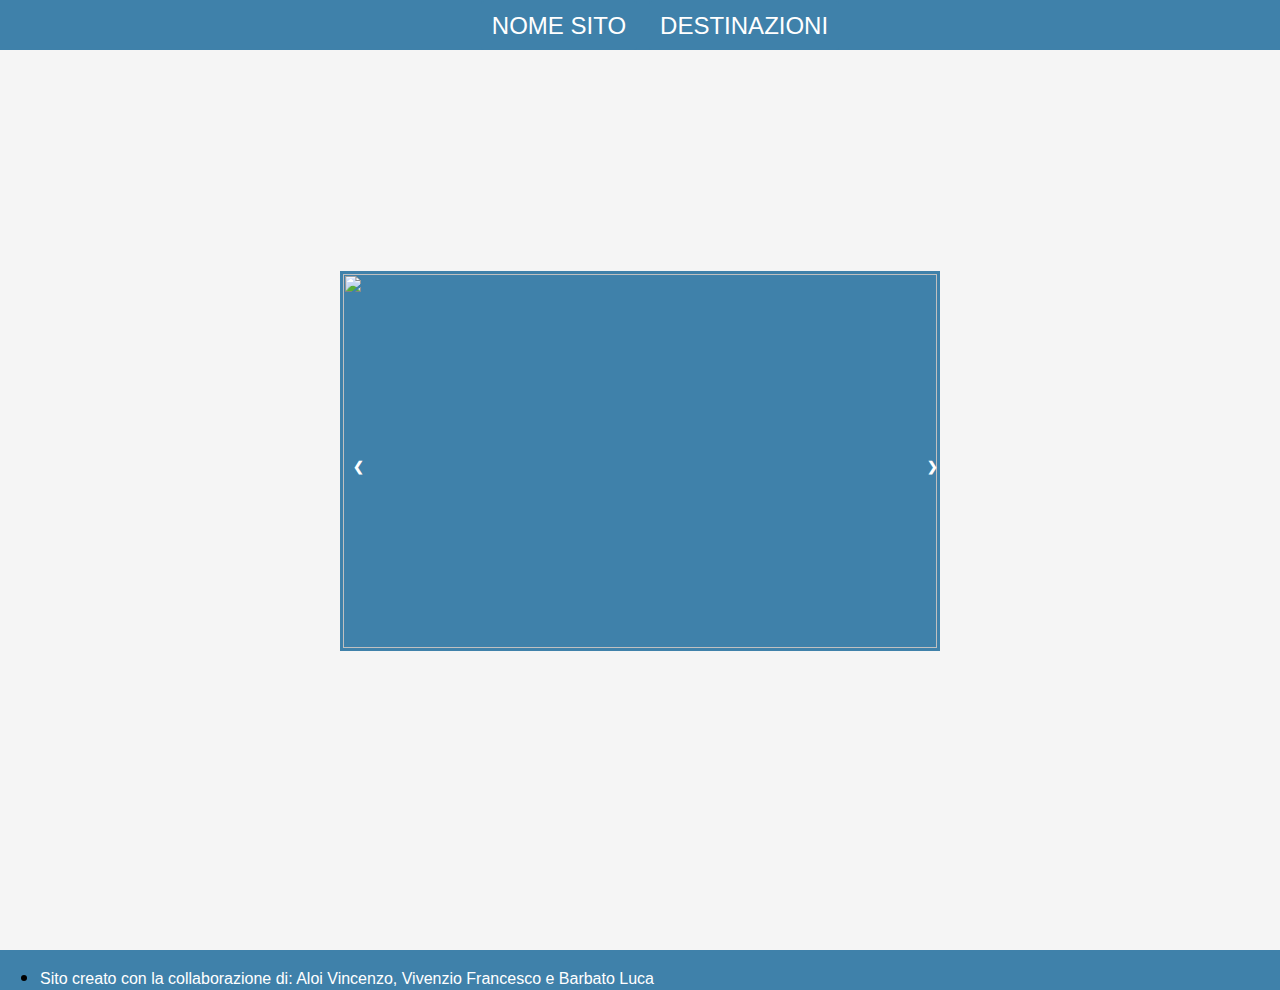
==== index.html @ 79de7e33 "fra" ====
<html>
    <head>
        <meta charset="UFT-8">
        <meta name="viewport" content="width=device-width, initial-scale=1.0">
        <meta http-equiv="X-UA-Compatible" content="ie=edge">
        <title>
            Nome sito
        </title>
        <link rel="stylesheet" href="style.css">
    </head>
    <body>
        <header>
            <ul id="homebarid" class="homebar">
                <li><a href="index.html" >NOME SITO</a></li>
                <li><a href="#destinazioni" >DESTINAZIONI</a></li>
            </ul>
        </header>

        <main>
            <div><h1 class="titolo"><b>Prenota la camera dei tuoi sogni</b></h1></div>
            <div class="spazio"></div>
            <div class="slide-container" id="destinazioni">
                <div class="slide fade">
                    <img src="Kyoto.jpg"> 
                </div>
                <div class="slide fade">
                    <img src="Messico.jpg"> 
                </div>
                <div class="slide fade">
                    <img src="Sudafrica.jpg"> 
                </div>
                <div class="slide fade">
                    <img src="Lione.jpg"> 
                </div>
                <a class="dietro" onclick="change(-1)">&#10094;</a>
                <a class="avanti" onclick="change(1)">&#10095;</a>
            </div> 
            <script>
                var slideIndex = 1;
                let j = 0;
                var timer = setInterval(change, 6000);
                change(j);
                function change(j) {
                    if (j == 1 || j == -1 ) {
                        if (j==1) {
                            var i;
                            var x = document.getElementsByClassName("slide");
                            for (i = 0; i < x.length; i++) {
                            x[i].style.display = "none"; 
                            }
                            slideIndex++;
                            if (slideIndex > x.length) {slideIndex = 1}
                            if (slideIndex < 1) {slideIndex = x.length} 
                            x[slideIndex-1].style.display = "block";
                            clearInterval(timer);
                            timer = setInterval(change, 6000);
                        } else {
                            var i;
                            var x = document.getElementsByClassName("slide");
                            for (i = 0; i < x.length; i++) {
                            x[i].style.display = "none"; 
                            }
                            slideIndex--;
                            if (slideIndex > x.length) {slideIndex = 1} 
                            if (slideIndex < 1) {slideIndex = x.length}
                            x[slideIndex-1].style.display = "block";
                            clearInterval(timer);
                            timer = setInterval(change, 5000);
                        }
                    } else {
                        var i;
                        var x = document.getElementsByClassName("slide");
                        for (i = 0; i < x.length; i++) {
                        x[i].style.display = "none"; 
                        }
                        slideIndex++;
                        if (slideIndex > x.length) {slideIndex = 1}
                        if (slideIndex < 1) {slideIndex = x.length}  
                        x[slideIndex-1].style.display = "block";
                    }
                }
            </script> 
        </main>
        
        <footer>
            <ul id="footerbarid" class="footerbar">
                <li><p>Sito creato con la collaborazione di: Aloi Vincenzo, Vivenzio Francesco e Barbato Luca</p></li>
            </ul>
        </footer>

    </body>
</html>
---- style.css ----
*{box-sizing: border-box;}

h1,h2,h3,p,a {color: white;font-family: Arial; text-decoration: NONE}

html{
    background-color: whitesmoke;
}

.pic-res{
    display:block;
    position: absolute;

}

body{
    margin: 0;
}
main {
    height: 100%;
}

.header_border{
    border: 10px red;
}

header{
    height: 70px;
    z-index: 2;
}

header{
    height: 70px;
    z-index: 2;
}

.background{object-fit: cover;height: 100%;width:100%; top: 0; left: 0;margin: 0}

.homebar{
    display: inline-block;
    position: relative;
    margin-top:0;
    width: 100%;
    top: 0;
    left: 0;
    height: 70px;
    background-color: rgb(63, 129, 170);

}

.titolo{
    display:inline-block;
    width:100%;
    margin: 0;
    text-align:center;
    position:relative;
    padding: 15;
    color: #c79f91;
    margin-top:80;
    visibility: collapse;
}
.footerbar{
    display: inline-block;
    position:relative;
    width:100%;
    margin: 0;
    bottom: 0;
    background-color: rgb(63, 129, 170);
}

#footerbarid {font-size: 20px; margin:0}

#homebarid{text-align:center;}

#homebarid li{
    display: inline;
    position: relative;
    top:15px
}
#homebarid li a{
    font-size:30px;
    color: white;
    margin: 5px;
    margin-top:10px;
    padding: 10px;
    border: 3px solid white;
    border-radius: 4px;
}
.slide-container {
    width: 100%;
    height: 400px;
    margin: auto;
    position: relative;
    top: 0px;
    border: 3px solid rgb(63, 129, 170);
    background-color: rgb(63, 129, 170);

}
.slide-container .slide{
    width: 100%;
    height: 100%;

}
.slide {
    display: none;
    width: 700px;
    height:400px;
}
.slide img{
    width: 100%;
    height: 100%;
}
.fade {
    animation-name: fade;
    animation-duration: 4s;
}
@keyframes fade {
    from {opacity: 0.5}
    to {opacity: 1}
}
.dietro, .avanti {
    cursor: pointer;
    position: absolute;
    top: 50%;
    width: 10px;
    margin-top: -12px;
    padding: 10px;
    color: white;
    font-weight: bold;
    font-size: 13px;
    transition: 0.6s ease;
    border-radius: 0 3px 3px 0;
    user-select: none;
  }
/*per spostare a destra la freccia "avanti"*/
.avanti {
    right: 0;
    border-radius: 3px 0 0 3px;
}
/*per rendere scure le freccette quando ci passo sopra*/
.prev:hover, .next:hover {
    background-color: rgba(0,0,0,0.8);
}

/*per il cellulare*/
@media (max-width: 600px) {
    
}
/*per il tablet*/
@media (min-width: 600px) and (max-width: 990px){
    
}
/*per i laptop, tipo quello che vedrà Vincenzo*/
@media (min-width: 990px) and (max-width: 1300px){
    header{
        height:50px;
    }
    .homebar{
        height: 50px;
    }
    
    .titolo{
        padding: 12;
        margin-top:60;
    }
    .footerbar{
        height:40px;
    }
    
    #footerbarid li p{font-size: 16px}
    
    #homebarid li{
        top:12px
    }
    #homebarid li a{
        font-size:24px;
        margin: 4px;
        margin-top:8px;
        padding: 8px;
        border: 3px solid rgb(63, 129, 170);
        border-radius:3px;
    }
    .slide-container {
        width: 600px;
        height: 380px;
        top: 100px;
    }
    .slide {
        display: none;
        width: 500px;
        height:280px;
    }
}
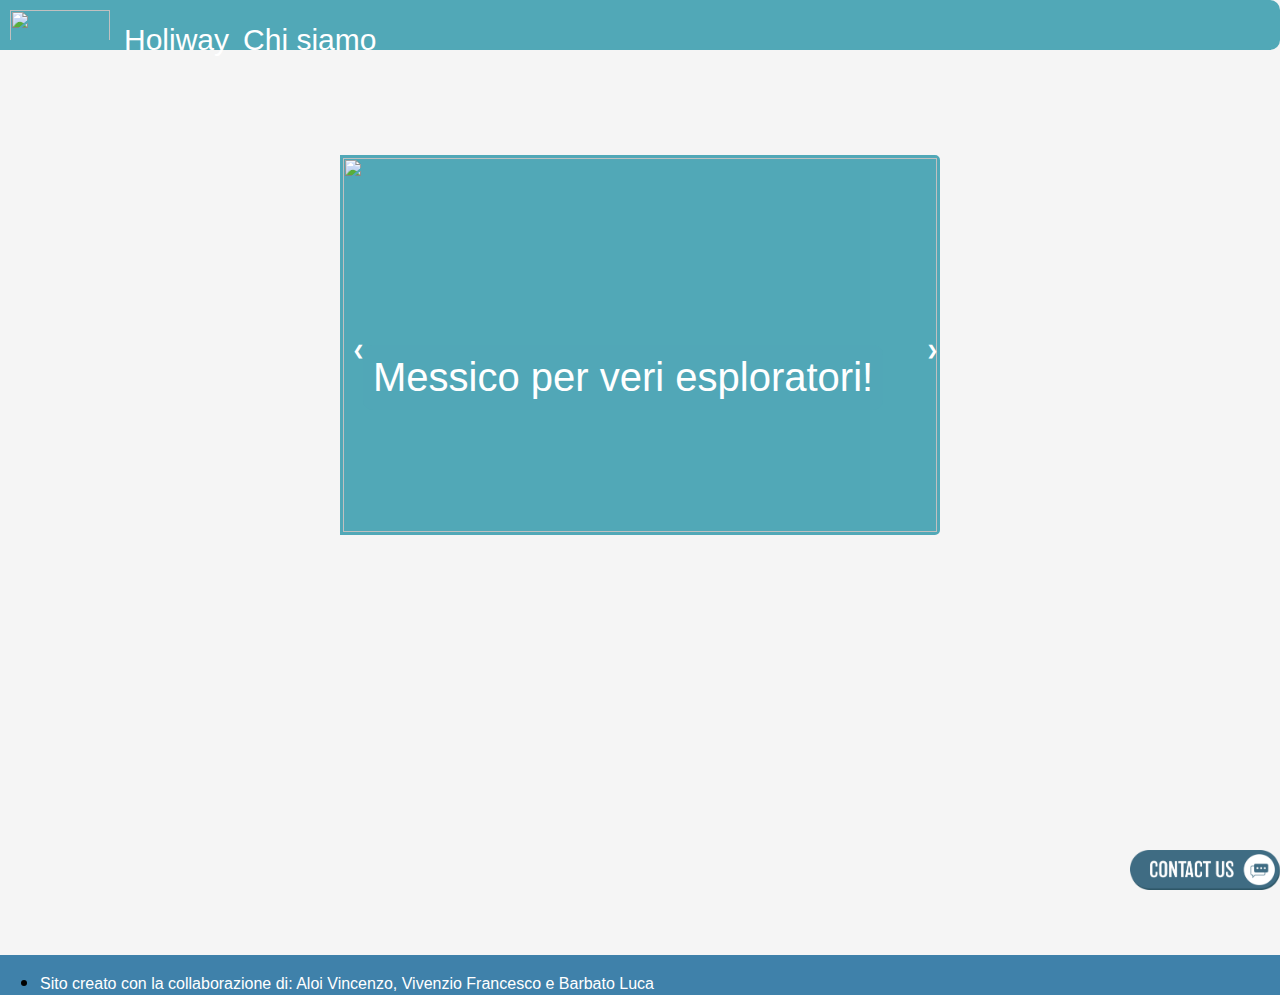
==== commit e24e7a82: "added contact us button and did the who are we page" ====
--- a/index.html
+++ b/index.html
@@ -4,33 +4,36 @@
         <meta name="viewport" content="width=device-width, initial-scale=1.0">
         <meta http-equiv="X-UA-Compatible" content="ie=edge">
         <title>
-            Nome sito
+            Holiway
         </title>
         <link rel="stylesheet" href="style.css">
     </head>
     <body>
         <header>
-            <ul id="homebarid" class="homebar">
-                <li><a href="index.html" >NOME SITO</a></li>
-                <li><a href="#destinazioni" >DESTINAZIONI</a></li>
-            </ul>
+            <div class="homebar">
+                <img src="logo.png" width="100px" height="80px" class="logo">
+                <a href="index.html">Holiway</a>
+                <a href="Chi-Siamo.html">Chi siamo</a>
+            </div>
         </header>
 
         <main>
-            <div><h1 class="titolo"><b>Prenota la camera dei tuoi sogni</b></h1></div>
-            <div class="spazio"></div>
             <div class="slide-container" id="destinazioni">
                 <div class="slide fade">
                     <img src="Kyoto.jpg"> 
+                    <div class="text">Immergiti nella magica Kyoto...</div>
                 </div>
                 <div class="slide fade">
                     <img src="Messico.jpg"> 
-                </div>
-                <div class="slide fade">
-                    <img src="Sudafrica.jpg"> 
+                    <div class="text">Messico per veri esploratori!</div>
                 </div>
                 <div class="slide fade">
                     <img src="Lione.jpg"> 
+                    <div class="text">Scopri la bellezza romantica di Lione</div>
+                </div>
+                <div class="slide fade">
+                    <img src="Sudafrica.jpg">
+                    <div class="text">Sudafrica...che meraviglia!</div> 
                 </div>
                 <a class="dietro" onclick="change(-1)">&#10094;</a>
                 <a class="avanti" onclick="change(1)">&#10095;</a>
@@ -87,6 +90,8 @@
                 <li><p>Sito creato con la collaborazione di: Aloi Vincenzo, Vivenzio Francesco e Barbato Luca</p></li>
             </ul>
         </footer>
-
+        <a href="https://wa.me/3517776373/?text=Holiway Information Center" class="contact-link">
+            <img src="contactus.png" alt="" class="img-res">
+        </a>
     </body>
 </html>--- a/style.css
+++ b/style.css
@@ -1,52 +1,77 @@
 *{box-sizing: border-box;}
 
-h1,h2,h3,p,a {color: white;font-family: Arial; text-decoration: NONE}
+h1,h2,h3,p,a,.text {color: white;font-family: Arial; text-decoration: NONE}
+
+.img-res{
+    width:100%;
+    height: auto;
+}
 
 html{
     background-color: whitesmoke;
 }
-
+.background{object-fit: cover;height: 100%;width:100%; top: 0; left: 0;margin: 0}
 .pic-res{
     display:block;
     position: absolute;
-
 }
 
 body{
     margin: 0;
 }
+header{
+    height: 100px;
+    width: 100%;
+}
+.homebar{
+    display: block;
+    position: relative;
+    max-width: 100%;
+    max-height: 100%;
+    width: auto;
+    height: auto;
+    margin-top: 0;
+    padding: 10px;
+    top: 0;
+    left: 0;
+    background-color: rgb(81, 168, 183);
+    border-radius: 0px 10px 10px 0px;
+}
+.homebar img {
+    max-width: 100%;
+    max-height: 100%;
+    display: inline-block;
+    position: relative;
+    margin-right: 10px;
+}
+.homebar a {
+    max-width: 100%;
+    max-height: 100%;
+    display: inline-block;
+    position: relative;
+    margin-right: 10px;
+    top: -40px;
+    font-size: 30px;
+}
+
+.homebar h1{
+    max-width: 100%;
+    max-height:100%;
+    display: inline-block;
+    position: relative;
+    font-size: 30px;
+    top: -40;
+    left: 30%;
+}
+
+.logo{
+    left: 0;
+}
+
 main {
     height: 100%;
-}
-
-.header_border{
-    border: 10px red;
-}
-
-header{
-    height: 70px;
-    z-index: 2;
-}
-
-header{
-    height: 70px;
-    z-index: 2;
-}
-
-.background{object-fit: cover;height: 100%;width:100%; top: 0; left: 0;margin: 0}
-
-.homebar{
-    display: inline-block;
-    position: relative;
-    margin-top:0;
-    width: 100%;
-    top: 0;
-    left: 0;
-    height: 70px;
-    background-color: rgb(63, 129, 170);
-
-}
-
+    margin-top: 5px;
+}
 .titolo{
     display:inline-block;
     width:100%;
@@ -66,33 +91,16 @@
     bottom: 0;
     background-color: rgb(63, 129, 170);
 }
-
 #footerbarid {font-size: 20px; margin:0}
-
-#homebarid{text-align:center;}
-
-#homebarid li{
-    display: inline;
-    position: relative;
-    top:15px
-}
-#homebarid li a{
-    font-size:30px;
-    color: white;
-    margin: 5px;
-    margin-top:10px;
-    padding: 10px;
-    border: 3px solid white;
-    border-radius: 4px;
-}
 .slide-container {
     width: 100%;
     height: 400px;
     margin: auto;
     position: relative;
     top: 0px;
-    border: 3px solid rgb(63, 129, 170);
-    background-color: rgb(63, 129, 170);
+    border: 3px solid rgb(81, 168, 183);
+    border-radius: 0px 5px 5px 0px;
+    background-color: rgb(81, 168, 183);
 
 }
 .slide-container .slide{
@@ -140,7 +148,25 @@
 .prev:hover, .next:hover {
     background-color: rgba(0,0,0,0.8);
 }
-
+.text {
+    font-size: 40px;
+    padding: 10px 10px;
+    position: absolute;
+    top: 50%;
+    width: auto;
+    left: 20px;
+    background-color: rgba(81, 168, 183, 0.421);
+    border-radius: 10px;
+}
+
+.contact-link{
+    display: inline-block;
+    width: 150px;
+    height: 150px;
+    position: fixed;
+    bottom: -100;
+    right: 0;
+}
 /*per il cellulare*/
 @media (max-width: 600px) {
     
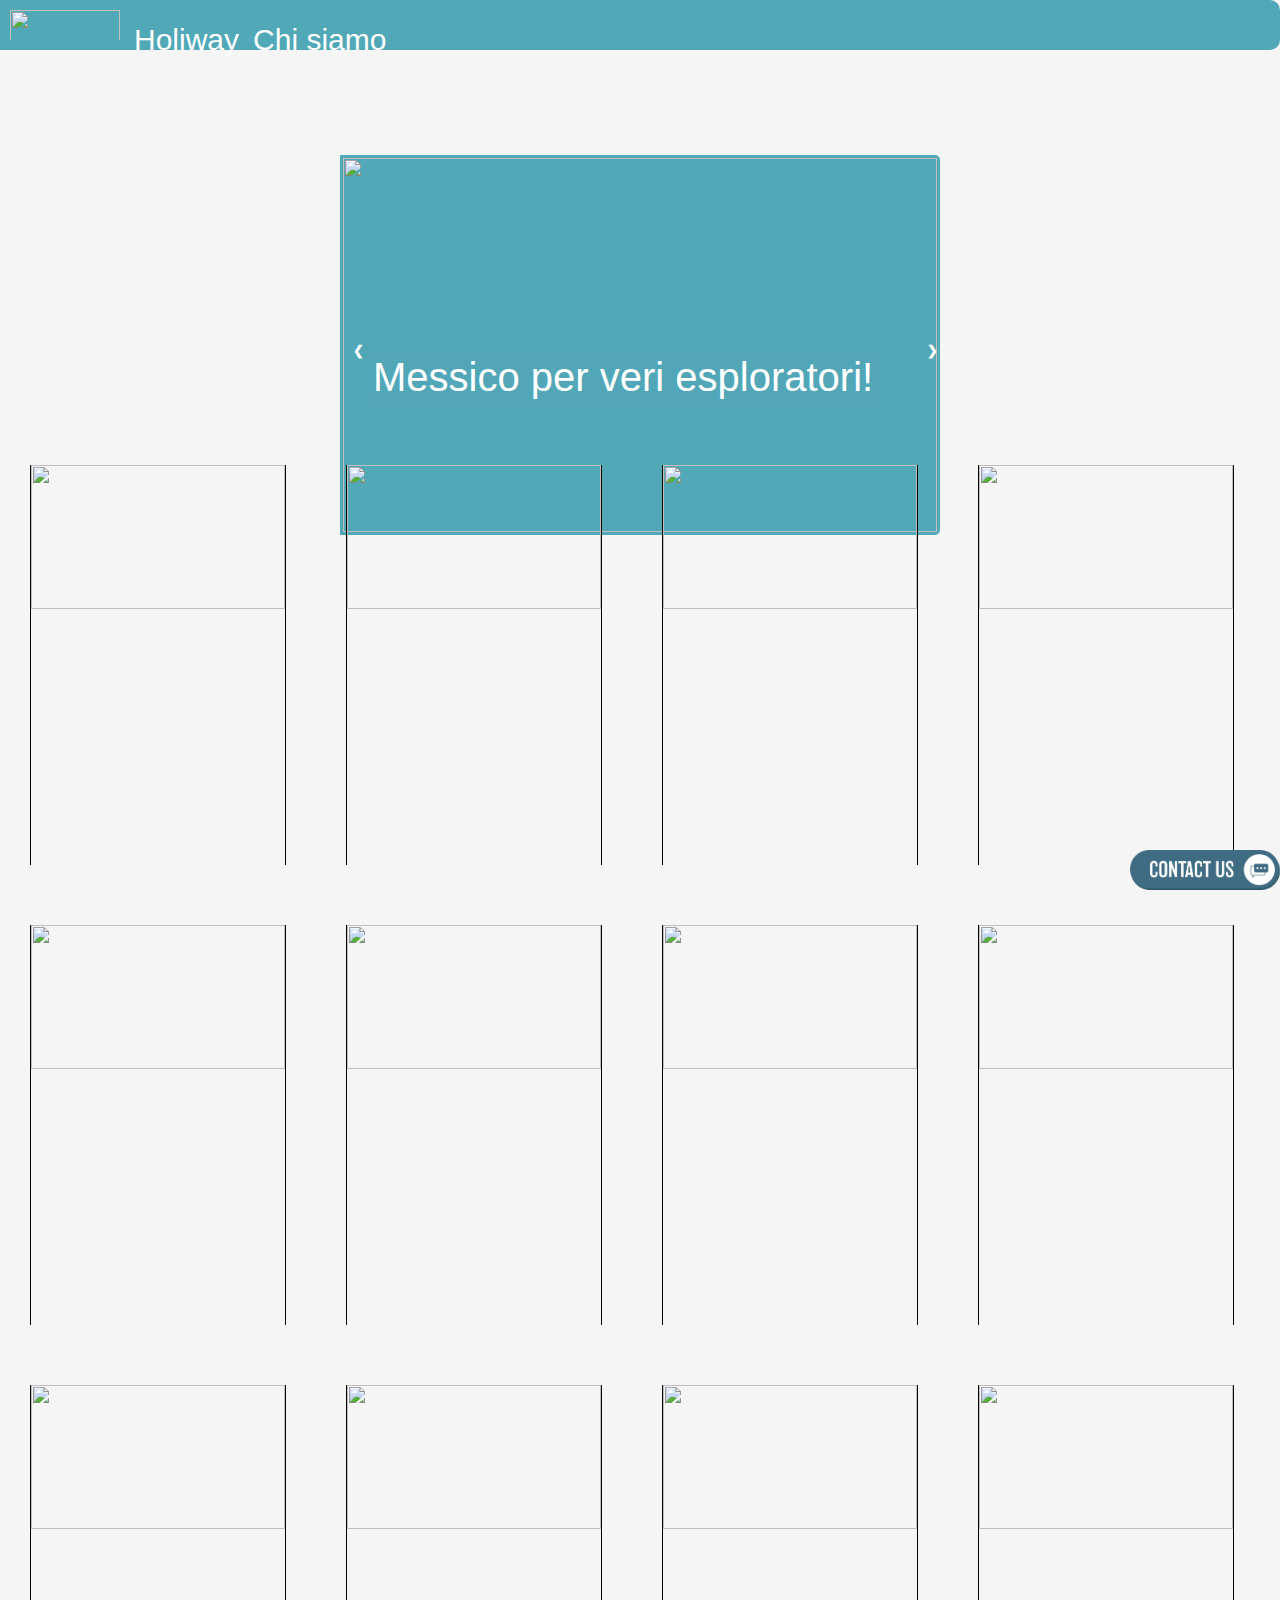
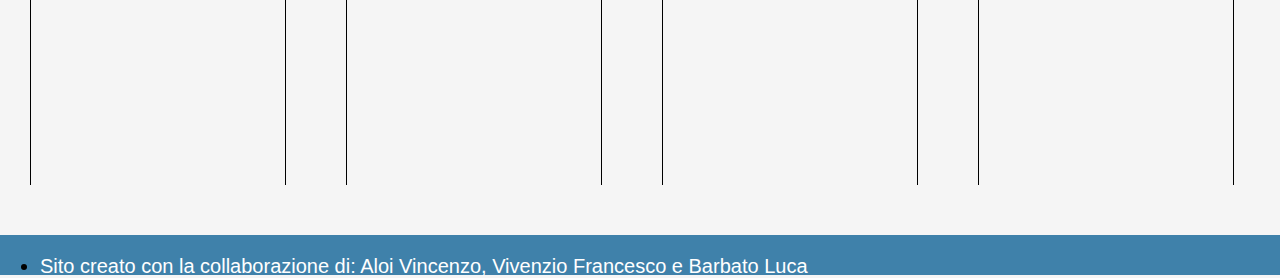
==== commit 82b5aa77: "debug positions" ====
--- a/index.html
+++ b/index.html
@@ -6,38 +6,38 @@
         <title>
             Holiway
         </title>
+        <SCRIPT src="script.js"> </SCRIPT>
         <link rel="stylesheet" href="style.css">
     </head>
     <body>
         <header>
             <div class="homebar">
-                <img src="logo.png" width="100px" height="80px" class="logo">
+                <img src="logo.png" width="110px" height="80px">
                 <a href="index.html">Holiway</a>
                 <a href="Chi-Siamo.html">Chi siamo</a>
             </div>
         </header>
-
         <main>
             <div class="slide-container" id="destinazioni">
                 <div class="slide fade">
-                    <img src="Kyoto.jpg"> 
+                    <a href="https://www.google.com/"><img src="Kyoto.jpg"> </a>
                     <div class="text">Immergiti nella magica Kyoto...</div>
                 </div>
                 <div class="slide fade">
-                    <img src="Messico.jpg"> 
+                    <a href="https://www.google.com/"><img src="Messico.jpg"></a>
                     <div class="text">Messico per veri esploratori!</div>
                 </div>
                 <div class="slide fade">
-                    <img src="Lione.jpg"> 
+                    <a href="https://www.google.com/"><img src="Lione.jpg"></a> 
                     <div class="text">Scopri la bellezza romantica di Lione</div>
                 </div>
                 <div class="slide fade">
-                    <img src="Sudafrica.jpg">
+                    <a href="https://www.google.com/"><img src="Sudafrica.jpg"></a>
                     <div class="text">Sudafrica...che meraviglia!</div> 
                 </div>
                 <a class="dietro" onclick="change(-1)">&#10094;</a>
                 <a class="avanti" onclick="change(1)">&#10095;</a>
-            </div> 
+            </div>  
             <script>
                 var slideIndex = 1;
                 let j = 0;
@@ -82,11 +82,49 @@
                         x[slideIndex-1].style.display = "block";
                     }
                 }
-            </script> 
+            </script>
+            <div class="grid-container">
+                <div class="grid-item">
+                    <img src="Messico.jpg">
+                </div>
+                <div class="grid-item">
+                    <img src="Messico.jpg">
+                </div>
+                <div class="grid-item">
+                    <img src="Messico.jpg">
+                </div>
+                <div class="grid-item">
+                    <img src="Messico.jpg">
+                </div>
+                <div class="grid-item">
+                    <img src="Messico.jpg">
+                </div>
+                <div class="grid-item">
+                    <img src="Messico.jpg">
+                </div>
+                <div class="grid-item">
+                    <img src="Messico.jpg">
+                </div>
+                <div class="grid-item">
+                    <img src="Messico.jpg">
+                </div>
+                <div class="grid-item">
+                    <img src="Messico.jpg">
+                </div>
+                <div class="grid-item">
+                    <img src="Messico.jpg">
+                </div>
+                <div class="grid-item">
+                    <img src="Messico.jpg">
+                </div>
+                <div class="grid-item">
+                    <img src="Messico.jpg">
+                </div>
+            </div>
         </main>
         
         <footer>
-            <ul id="footerbarid" class="footerbar">
+            <ul class="footerbar">
                 <li><p>Sito creato con la collaborazione di: Aloi Vincenzo, Vivenzio Francesco e Barbato Luca</p></li>
             </ul>
         </footer>
--- a/style.css
+++ b/style.css
@@ -10,26 +10,20 @@
 html{
     background-color: whitesmoke;
 }
-.background{object-fit: cover;height: 100%;width:100%; top: 0; left: 0;margin: 0}
-.pic-res{
-    display:block;
-    position: absolute;
-}
-
 body{
     margin: 0;
 }
 header{
     height: 100px;
     width: 100%;
+    position: relative;
 }
 .homebar{
-    display: block;
-    position: relative;
+    position:relative;
     max-width: 100%;
     max-height: 100%;
     width: auto;
-    height: auto;
+    height: 100px;
     margin-top: 0;
     padding: 10px;
     top: 0;
@@ -41,14 +35,14 @@
     max-width: 100%;
     max-height: 100%;
     display: inline-block;
-    position: relative;
     margin-right: 10px;
+    position: relative;
 }
 .homebar a {
     max-width: 100%;
     max-height: 100%;
-    display: inline-block;
-    position: relative;
+    position: relative;
+    display: inline-block;
     margin-right: 10px;
     top: -40px;
     font-size: 30px;
@@ -60,39 +54,40 @@
     display: inline-block;
     position: relative;
     font-size: 30px;
-    top: -40;
+    top: -40px;
     left: 30%;
 }
-
-.logo{
-    left: 0;
-}
-
 main {
-    height: 100%;
+    width: 100%;
     margin-top: 5px;
+    position: relative;
 }
 .titolo{
     display:inline-block;
     width:100%;
     margin: 0;
     text-align:center;
-    position:relative;
+    position:absolute;
     padding: 15;
     color: #c79f91;
     margin-top:80;
     visibility: collapse;
 }
+footer {
+    width: 100%;
+    position: relative;
+    bottom: 0px;
+}
 .footerbar{
     display: inline-block;
-    position:relative;
-    width:100%;
-    margin: 0;
-    bottom: 0;
+    position:absolute;
+    height: 70px;
+    width:100%;
+    font-size: 20px;
     background-color: rgb(63, 129, 170);
 }
-#footerbarid {font-size: 20px; margin:0}
 .slide-container {
+    display: block;
     width: 100%;
     height: 400px;
     margin: auto;
@@ -167,9 +162,39 @@
     bottom: -100;
     right: 0;
 }
+
+.grid-container {
+    display: flex;
+    flex-wrap: wrap;
+    position: relative;
+}
+.grid-item {
+    height: 400px;
+    width:20%;
+    margin: 30px;
+    text-align: center;
+    font-size: 15px;
+    text-wrap: wrap;
+    border-left: 1px solid black;
+    border-right: 1px solid black;
+}
+.grid-item img{
+    width:100%;
+    height: 60%;
+}
+
+.chi-siamo-testo{
+    color:black;
+}
+
 /*per il cellulare*/
 @media (max-width: 600px) {
-    
+    .grid-container {
+        display: grid;
+        grid-template-columns: 1fr; 
+        grid-gap: 10px; 
+        flex-wrap: wrap;
+    }
 }
 /*per il tablet*/
 @media (min-width: 600px) and (max-width: 990px){
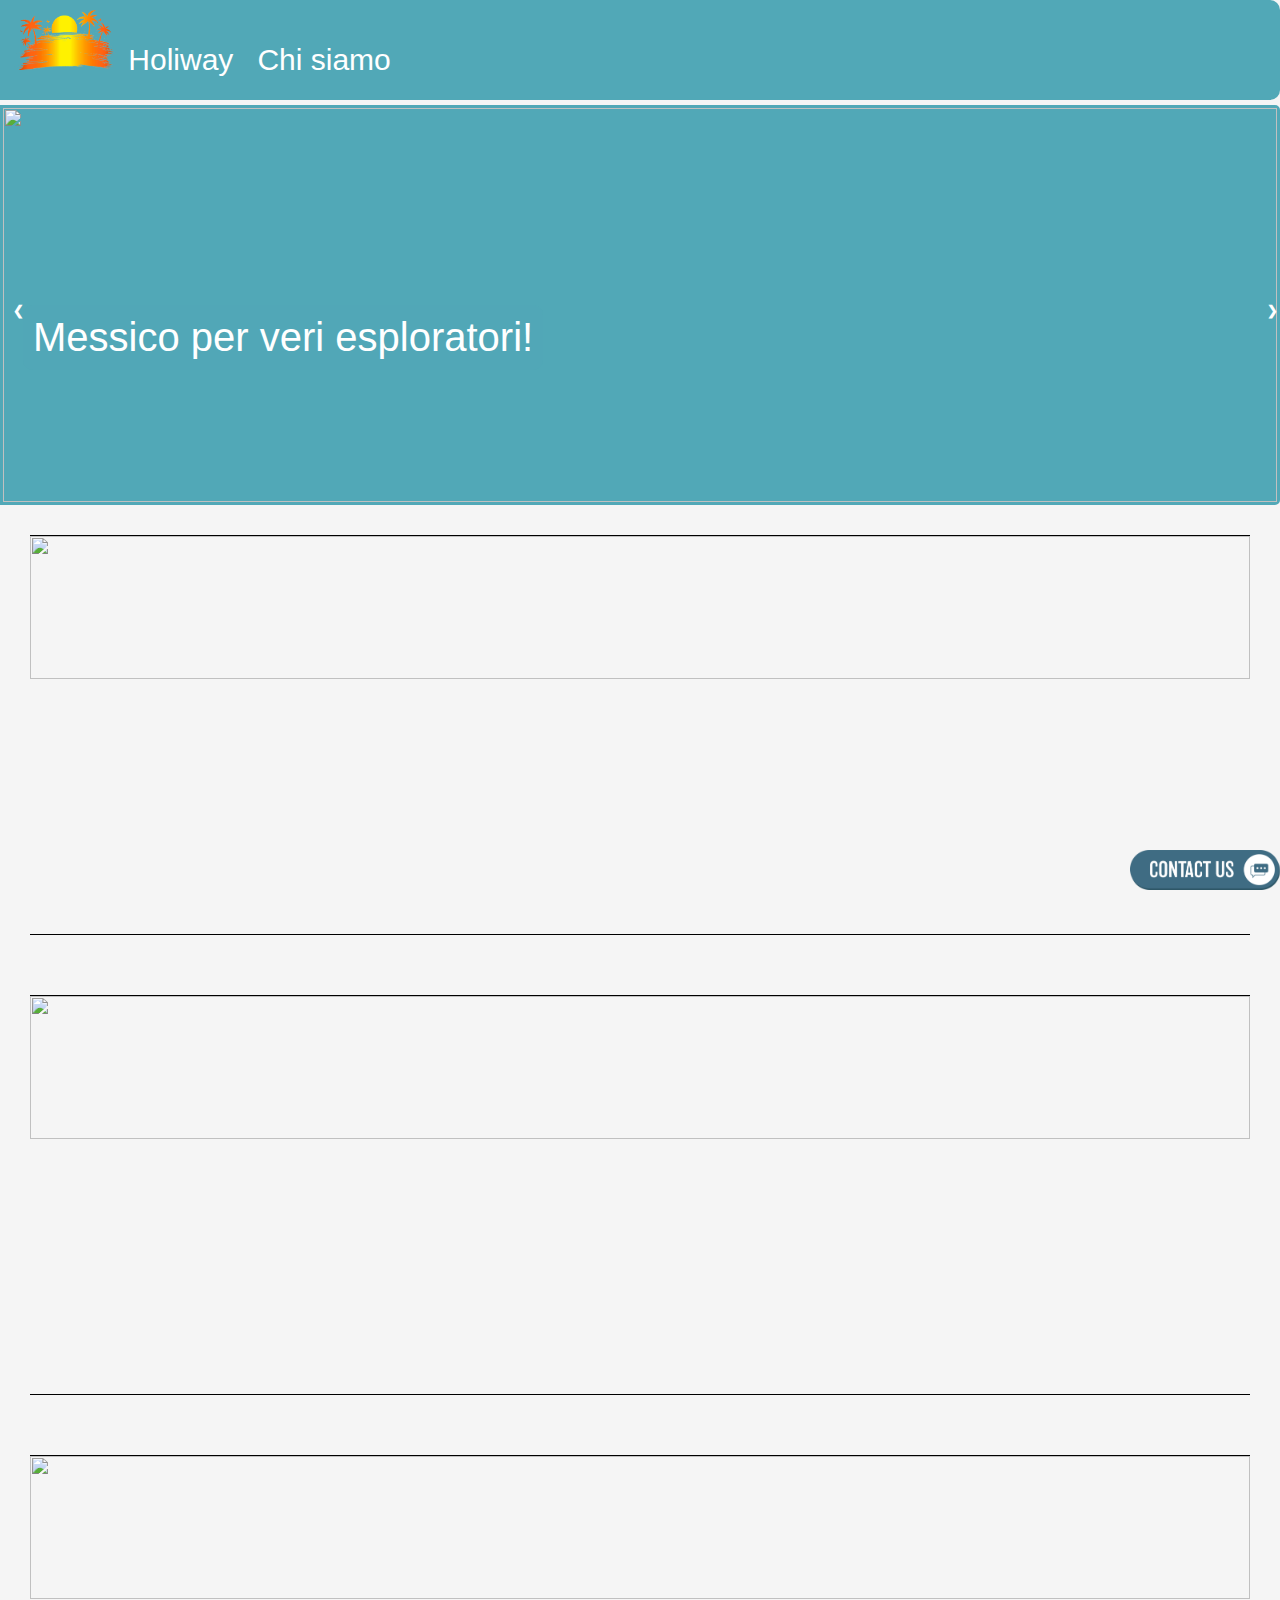
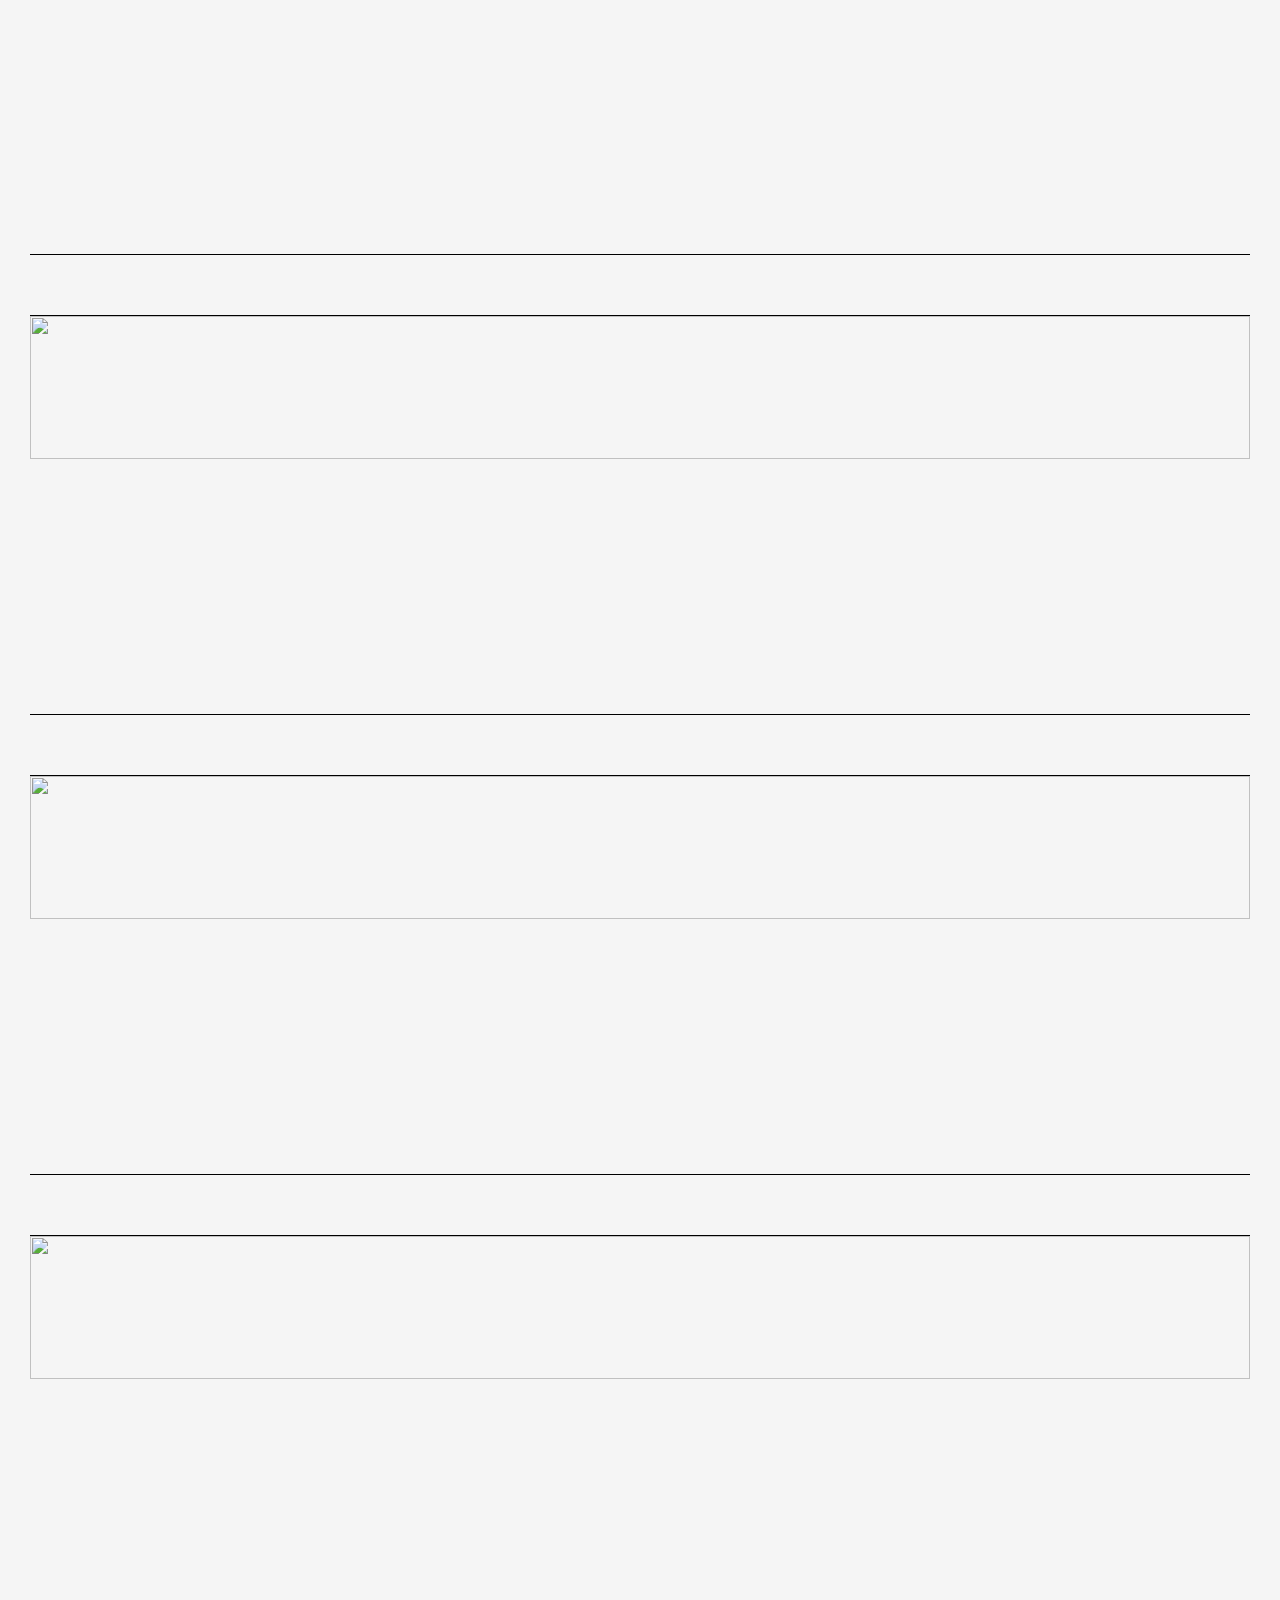
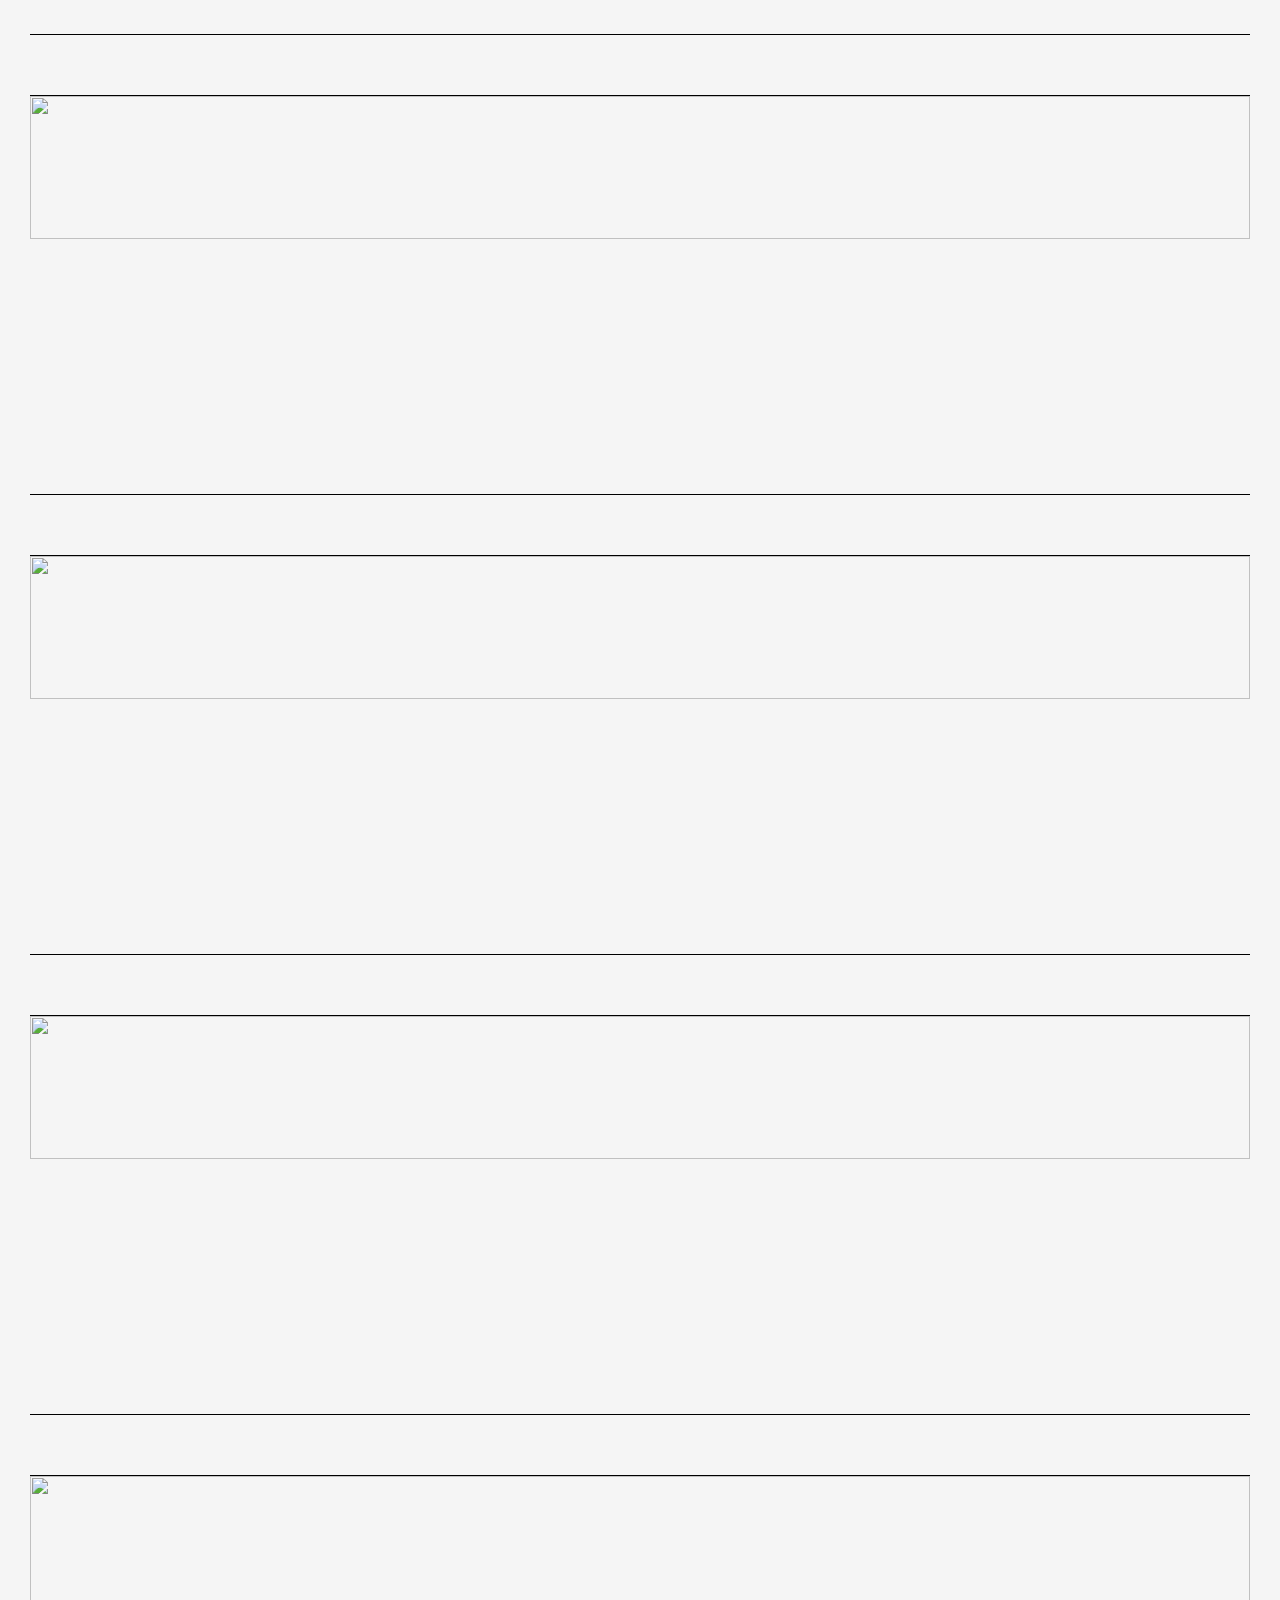
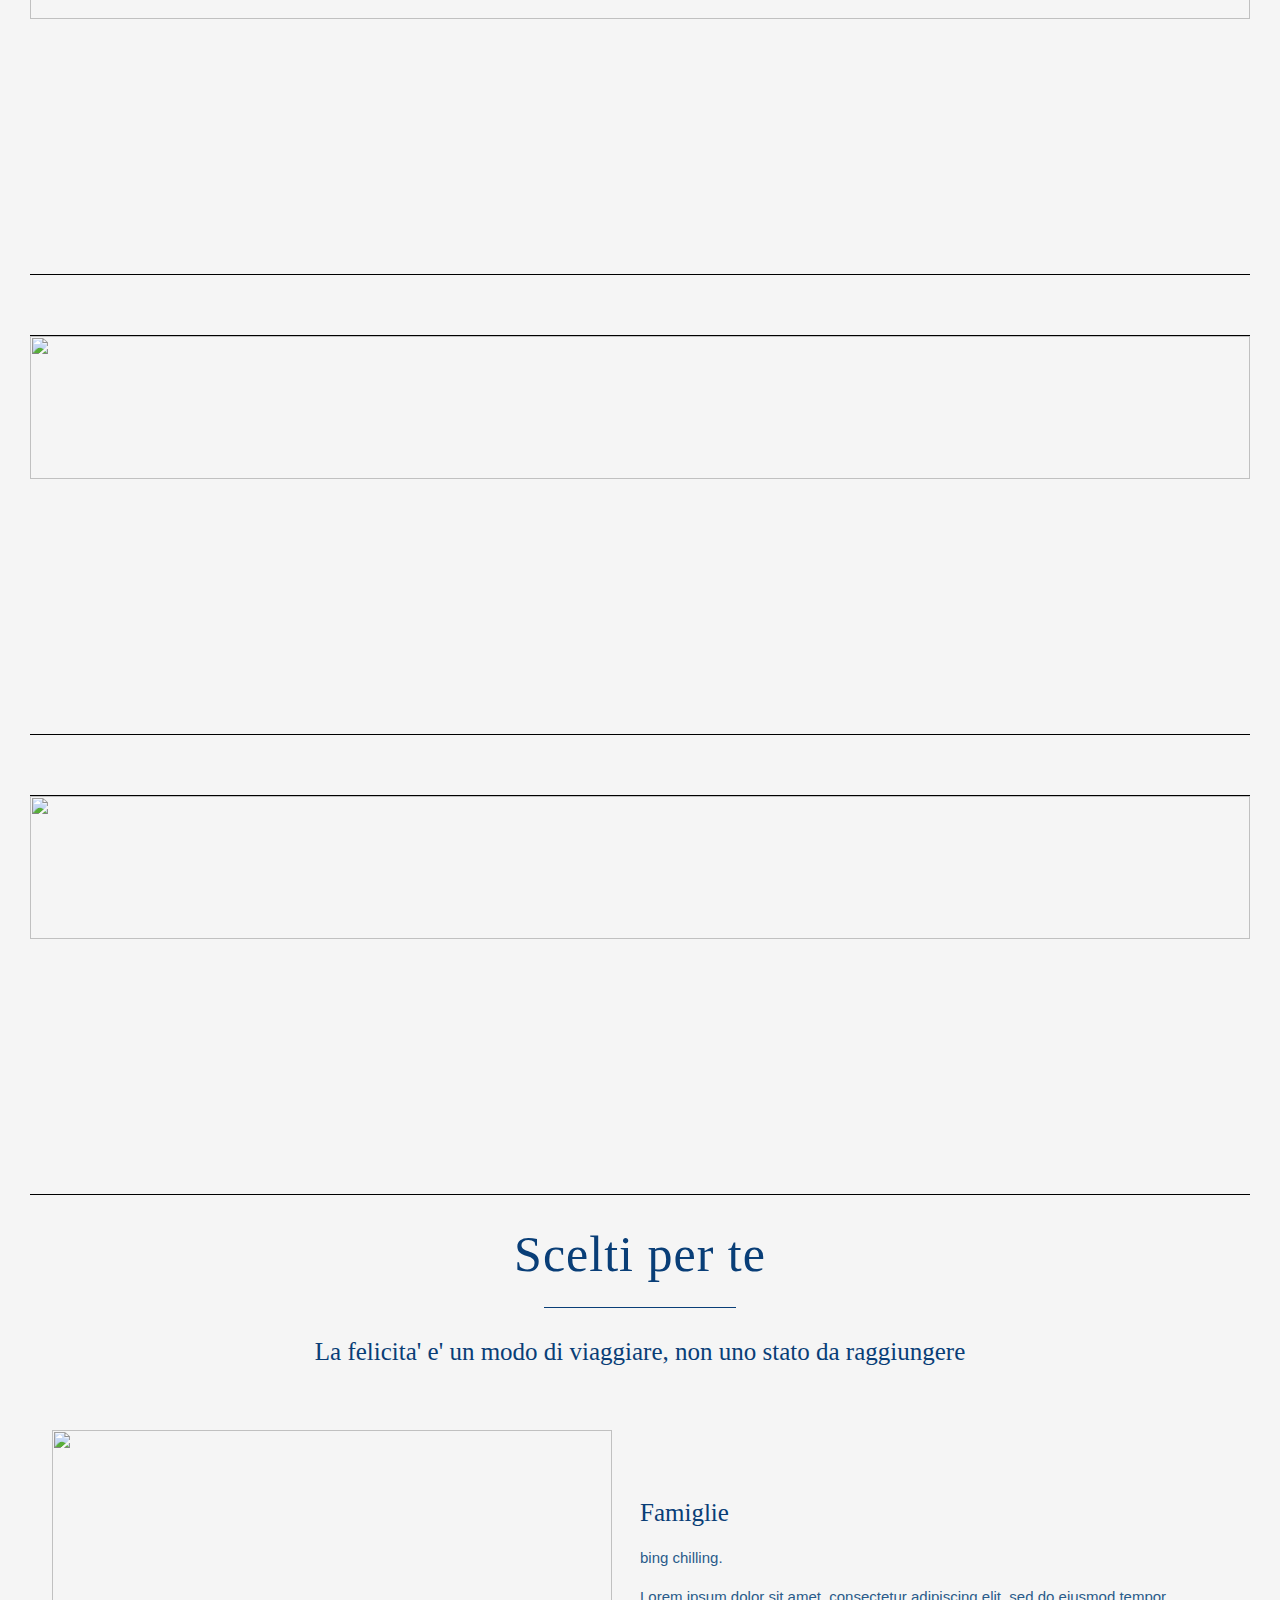
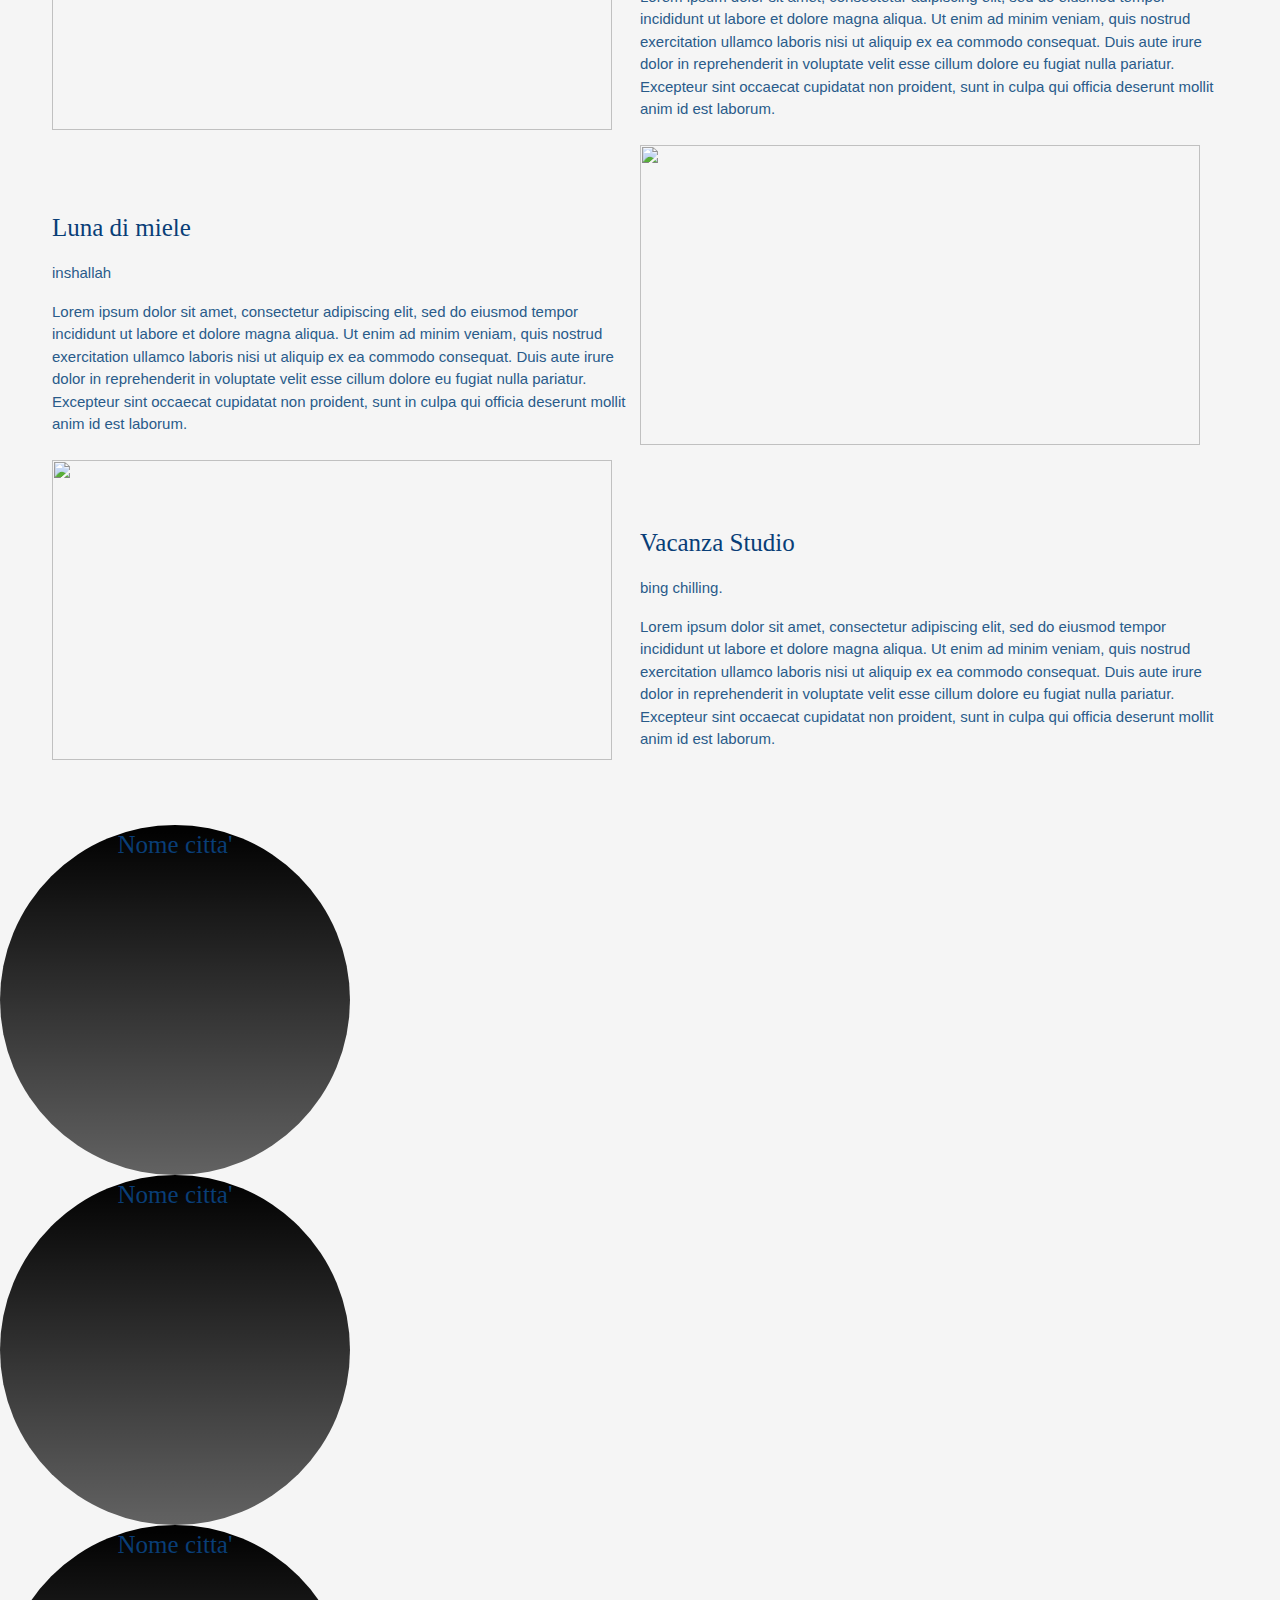
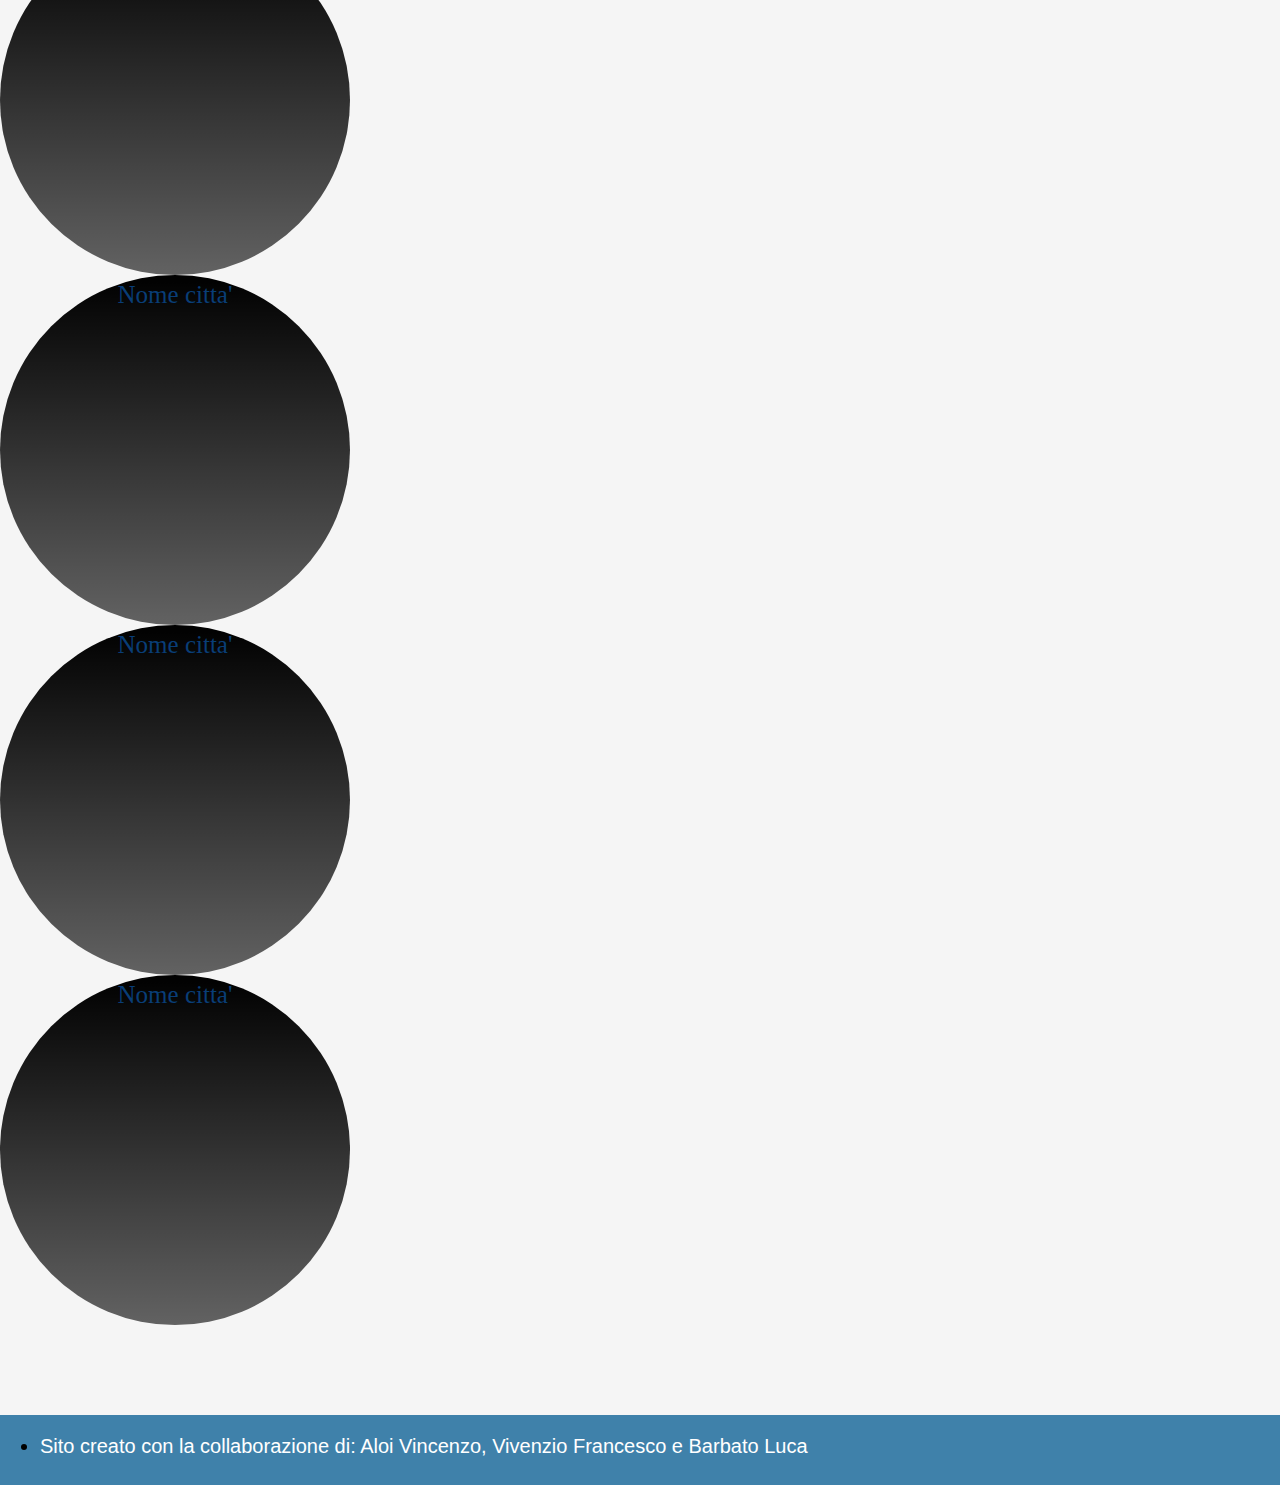
==== commit 3223c2f7: "style changes" ====
--- a/index.html
+++ b/index.html
@@ -8,12 +8,15 @@
         </title>
         <SCRIPT src="script.js"> </SCRIPT>
         <link rel="stylesheet" href="style.css">
+        <link rel="stylesheet" href="https://cdnjs.cloudflare.com/ajax/libs/flickity/3.0.0/flickity.min.css" integrity="sha512-fJcFDOQo2+/Ke365m0NMCZt5uGYEWSxth3wg2i0dXu7A1jQfz9T4hdzz6nkzwmJdOdkcS8jmy2lWGaRXl+nFMQ==" crossorigin="anonymous" referrerpolicy="no-referrer" />
     </head>
     <body>
         <header>
             <div class="homebar">
-                <img src="logo.png" width="110px" height="80px">
-                <a href="index.html">Holiway</a>
+                <a href="index.html">
+                    <img src="logo.png" width="110px" height="60px" id="logo">
+                    Holiway
+                </a>
                 <a href="Chi-Siamo.html">Chi siamo</a>
             </div>
         </header>
@@ -83,6 +86,12 @@
                     }
                 }
             </script>
+            <script src="https://ajax.googleapis.com/ajax/libs/jquery/3.1.0/jquery.min.js"></script>
+            <script src="https://cdnjs.cloudflare.com/ajax/libs/flickity/3.0.0/flickity.pkgd.min.js" integrity="sha512-achKCfKcYJg0u0J7UDJZbtrffUwtTLQMFSn28bDJ1Xl9DWkl/6VDT3LMfVTo09V51hmnjrrOTbtg4rEgg0QArA==" crossorigin="anonymous" referrerpolicy="no-referrer"></script>
+    
+    
+            
+            </script>
             <div class="grid-container">
                 <div class="grid-item">
                     <img src="Messico.jpg">
@@ -121,6 +130,54 @@
                     <img src="Messico.jpg">
                 </div>
             </div>
+
+            <div class="sub-text">
+                <strong>Scelti per te</strong>
+            </div>
+            <div class="light-border"></div>
+            <div class="irrelevant-text">La felicita' e' un modo di viaggiare, non uno stato da raggiungere</div>
+            <div class="container">
+                <div class="row">
+                    <div class="element">
+                        <img class="element-image" src="famiglia.jpg">
+                    </div>
+                    <div class="element">
+                        <div class="element-text"> Famiglie</div>
+                        <p class="element-text-p">bing chilling.</p>
+                        <p class="element-text-p">Lorem ipsum dolor sit amet, consectetur adipiscing elit, sed do eiusmod tempor incididunt ut labore et dolore magna aliqua. Ut enim ad minim veniam, quis nostrud exercitation ullamco laboris nisi ut aliquip ex ea commodo consequat. Duis aute irure dolor in reprehenderit in voluptate velit esse cillum dolore eu fugiat nulla pariatur. Excepteur sint occaecat cupidatat non proident, sunt in culpa qui officia deserunt mollit anim id est laborum.</p>
+                    </div>
+                </div>
+                <div class="row">
+                    <div class="element">
+                        <div class="element-text">Luna di miele</div>
+                        <p class="element-text-p">inshallah</p>
+                        <p class="element-text-p">Lorem ipsum dolor sit amet, consectetur adipiscing elit, sed do eiusmod tempor incididunt ut labore et dolore magna aliqua. Ut enim ad minim veniam, quis nostrud exercitation ullamco laboris nisi ut aliquip ex ea commodo consequat. Duis aute irure dolor in reprehenderit in voluptate velit esse cillum dolore eu fugiat nulla pariatur. Excepteur sint occaecat cupidatat non proident, sunt in culpa qui officia deserunt mollit anim id est laborum.</p>
+                    </div>
+                    <div class="element">
+                        <img class="element-image" src="famiglia.jpg">
+                    </div>
+                </div>
+                <div class="row">
+                    <div class="element">
+                        <img class="element-image" src="famiglia.jpg">
+                    </div>
+                    <div class="element">
+                        <div class="element-text"> Vacanza Studio</div>
+                        <p class="element-text-p">bing chilling.</p>
+                        <p class="element-text-p">Lorem ipsum dolor sit amet, consectetur adipiscing elit, sed do eiusmod tempor incididunt ut labore et dolore magna aliqua. Ut enim ad minim veniam, quis nostrud exercitation ullamco laboris nisi ut aliquip ex ea commodo consequat. Duis aute irure dolor in reprehenderit in voluptate velit esse cillum dolore eu fugiat nulla pariatur. Excepteur sint occaecat cupidatat non proident, sunt in culpa qui officia deserunt mollit anim id est laborum.</p>
+                    </div>
+                </div>
+            </div>
+
+            <div class="main-carousel" data-flickity='{ "cellAlign": "left", "contain": true}'>
+                <div class="carousel-cell"><a href="nomecitta.html" class="irrelevant-text">Nome citta'</a></div>
+                <div class="carousel-cell"><a href="nomecitta.html" class="irrelevant-text">Nome citta'</a></div>
+                <div class="carousel-cell"><a href="nomecitta.html" class="irrelevant-text">Nome citta'</a></div>
+                <div class="carousel-cell"><a href="nomecitta.html" class="irrelevant-text">Nome citta'</a></div>
+                <div class="carousel-cell"><a href="nomecitta.html" class="irrelevant-text">Nome citta'</a></div>
+                <div class="carousel-cell"><a href="nomecitta.html" class="irrelevant-text">Nome citta'</a></div>   
+            </div>
+
         </main>
         
         <footer>
--- a/style.css
+++ b/style.css
@@ -35,20 +35,31 @@
     max-width: 100%;
     max-height: 100%;
     display: inline-block;
-    margin-right: 10px;
-    position: relative;
+    margin-right: 20px;
+    position: relative;
+    z-index: 0;
 }
 .homebar a {
     max-width: 100%;
     max-height: 100%;
     position: relative;
     display: inline-block;
-    margin-right: 10px;
-    top: -40px;
+    margin-right: 20px;
     font-size: 30px;
 }
-
-.homebar h1{
+#logo {
+    margin-right: 0px;
+}
+.homebar a:hover {
+    max-width: 100%;
+    max-height: 100%;
+    position: relative;
+    display: inline-block;
+    margin-right: 20px;
+    font-size: 30px;
+    scale:1.1;
+}
+.homebar h1 {
     max-width: 100%;
     max-height:100%;
     display: inline-block;
@@ -56,6 +67,19 @@
     font-size: 30px;
     top: -40px;
     left: 30%;
+    margin-right: 20px;
+    scale:1.1;
+}
+.homebar h1:hover {
+    max-width: 100%;
+    max-height:100%;
+    display: inline-block;
+    position: relative;
+    font-size: 30px;
+    top: -40px;
+    left: 30%;
+    margin-right: 20px;
+    scale:1.1;
 }
 main {
     width: 100%;
@@ -77,6 +101,7 @@
     width: 100%;
     position: relative;
     bottom: 0px;
+    margin-top: 20px;
 }
 .footerbar{
     display: inline-block;
@@ -140,8 +165,8 @@
     border-radius: 3px 0 0 3px;
 }
 /*per rendere scure le freccette quando ci passo sopra*/
-.prev:hover, .next:hover {
-    background-color: rgba(0,0,0,0.8);
+.dietro:hover, .avanti:hover {
+    background-color: rgba(0,0,0,0.4);
 }
 .text {
     font-size: 40px;
@@ -175,6 +200,13 @@
     text-align: center;
     font-size: 15px;
     text-wrap: wrap;
+}
+.grid-item-30 {
+    width: 33.33%;
+    height: 400px;
+    text-align: center;
+    font-size: 15px;
+    text-wrap: wrap;
     border-left: 1px solid black;
     border-right: 1px solid black;
 }
@@ -187,54 +219,174 @@
     color:black;
 }
 
+.sub-text{
+    font-size: 50px;
+    font-family: "Open Sans";
+    letter-spacing: 1px;
+    font-weight: 200;
+    color: #093E77;
+    text-align: center;
+}
+
+.light-border{
+    display: block;
+    max-width: 100%;
+    text-align: center;
+    margin: auto;
+    width: 15%;
+    border-top: solid 1px #093E77;
+    margin-top: 1.5rem;
+    margin-bottom: 1.5rem;
+}
+
+.irrelevant-text{
+    margin: 1%;
+    font-size: 25px;
+    font-family: "Open Sans";
+    line-height: 40px;
+    padding-bottom: 45px;
+    max-width:100%;
+    text-align: center;
+    color: #093E77;
+}
+
+.container{
+    display: block;
+    max-width: 1200px;
+    position: relative;
+    width: 100%;
+    padding-right: 0.75rem;
+    padding-left: 0.75rem;
+    margin-right: auto;
+    margin-left: auto;
+    line-height: 1.5;
+}
+
+.row{
+    margin-bottom: 0.5rem;
+    display: flex;
+    flex-wrap: wrap;
+    font-size: 100%;
+    font-family: "Open Sans";
+    line-height: 1.5;
+}
+
+.element{
+    width:50%;
+
+}
+
+.element-text{
+    display: block;
+    margin-top: 4rem;
+    margin-bottom: 1rem;
+    font-size: 25px;
+    color: #093E77;
+}
+
+.element-text-p{
+    display: block;
+    color: #295b8a;
+    font-size: 15px;
+    margin-top: 0;
+    margin-bottom: 1rem;
+    line-height: 1.5;
+
+}
+
+.element-image{
+    vertical-align: middle;
+    width: 560px;
+    height: 300px;
+}
+
+.main-carousel{padding: 50px 0;}
+
+.carousel-cell{
+    height: 350px;
+    width: 350px; 
+    background-color: #666;
+    border-radius: 100%;
+    line-height: 350px;
+    text-align: center;
+    margin-right: 40px;
+    background: linear-gradient(0deg, rgba(0,0,0, 0.6), rgba(0,0,0, 1)), url('foto.jpg');
+    background-size: cover  ;
+    margin-right: 20px; 
+    transition: 1.5s;
+}
+
 /*per il cellulare*/
 @media (max-width: 600px) {
-    .grid-container {
-        display: grid;
-        grid-template-columns: 1fr; 
-        grid-gap: 10px; 
-        flex-wrap: wrap;
+    .grid-item {
+        height: 400px;
+        width:100%;
+        margin: 30px;
+        text-align: center;
+        font-size: 15px;
+        text-wrap: wrap;
+        border-top: 1px solid black;
+        border-bottom: 1px solid black;
+    }
+    .grid-item-30 {
+        height: 400px;
+        width:100%;
+        margin: 30px;
+        text-align: center;
+        font-size: 15px;
+        text-wrap: wrap;
+        border-top: 1px solid black;
+        border-bottom: 1px solid black;
     }
 }
 /*per il tablet*/
 @media (min-width: 600px) and (max-width: 990px){
+    .grid-item {
+        height: 400px;
+        width:100%;
+        margin: 30px;
+        text-align: center;
+        font-size: 15px;
+        text-wrap: wrap;
+        border-top: 1px solid black;
+        border-bottom: 1px solid black;
+    }
+    .grid-item-30 {
+        height: 400px;
+        width:100%;
+        margin: 30px;
+        text-align: center;
+        font-size: 15px;
+        text-wrap: wrap;
+        border-left: 1px solid black;
+        border-right: 1px solid black;
+    }
     
 }
 /*per i laptop, tipo quello che vedrà Vincenzo*/
 @media (min-width: 990px) and (max-width: 1300px){
-    header{
-        height:50px;
-    }
-    .homebar{
-        height: 50px;
-    }
-    
-    .titolo{
-        padding: 12;
-        margin-top:60;
-    }
-    .footerbar{
-        height:40px;
+    .grid-item {
+        height: 400px;
+        width:100%;
+        margin: 30px;
+        text-align: center;
+        font-size: 15px;
+        text-wrap: wrap;
+        border-top: 1px solid black;
+        border-bottom: 1px solid black;
+    }
+    .grid-item-30 {
+        height: 400px;
+        width:100%;
+        margin: 30px;
+        text-align: center;
+        font-size: 15px;
+        text-wrap: wrap;
+        border-top: 1px solid black;
+        border-bottom: 1px solid black;
     }
     
     #footerbarid li p{font-size: 16px}
-    
-    #homebarid li{
-        top:12px
-    }
-    #homebarid li a{
-        font-size:24px;
-        margin: 4px;
-        margin-top:8px;
-        padding: 8px;
-        border: 3px solid rgb(63, 129, 170);
-        border-radius:3px;
-    }
-    .slide-container {
-        width: 600px;
-        height: 380px;
-        top: 100px;
-    }
     .slide {
         display: none;
         width: 500px;
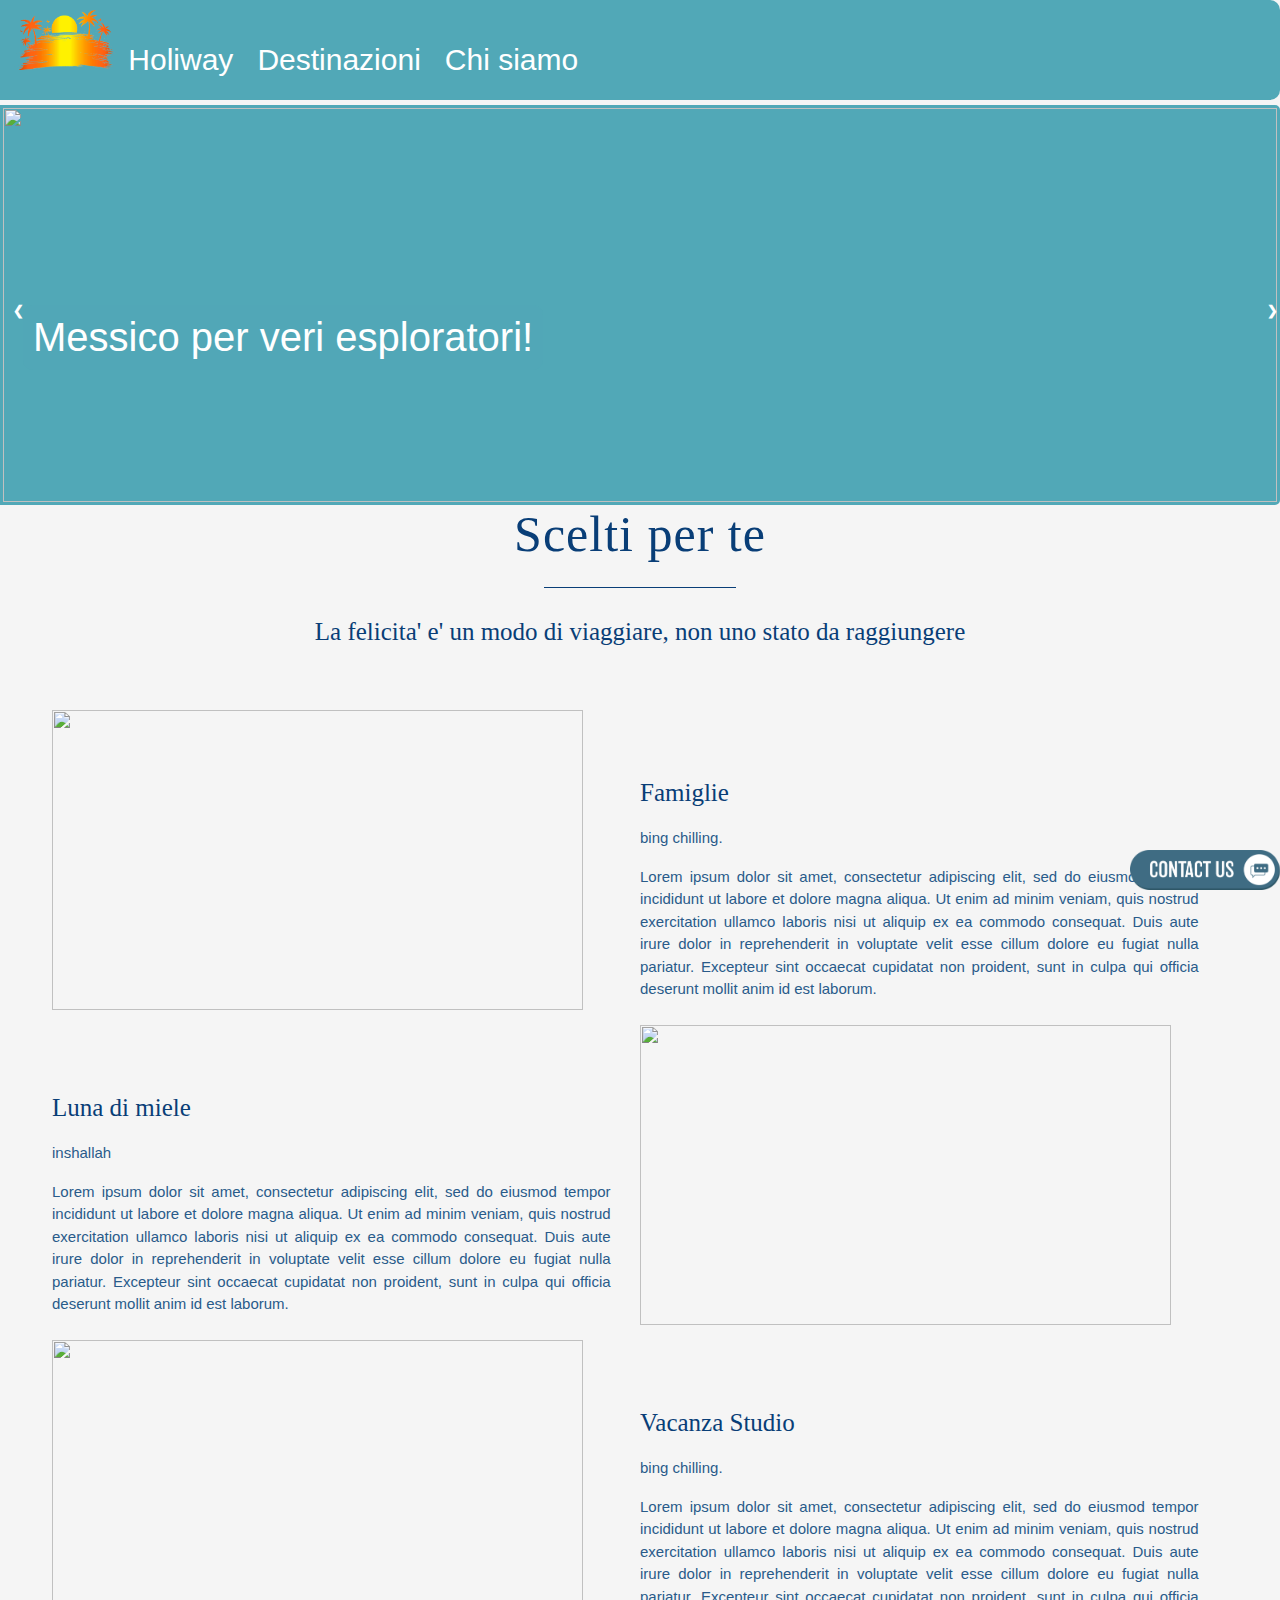
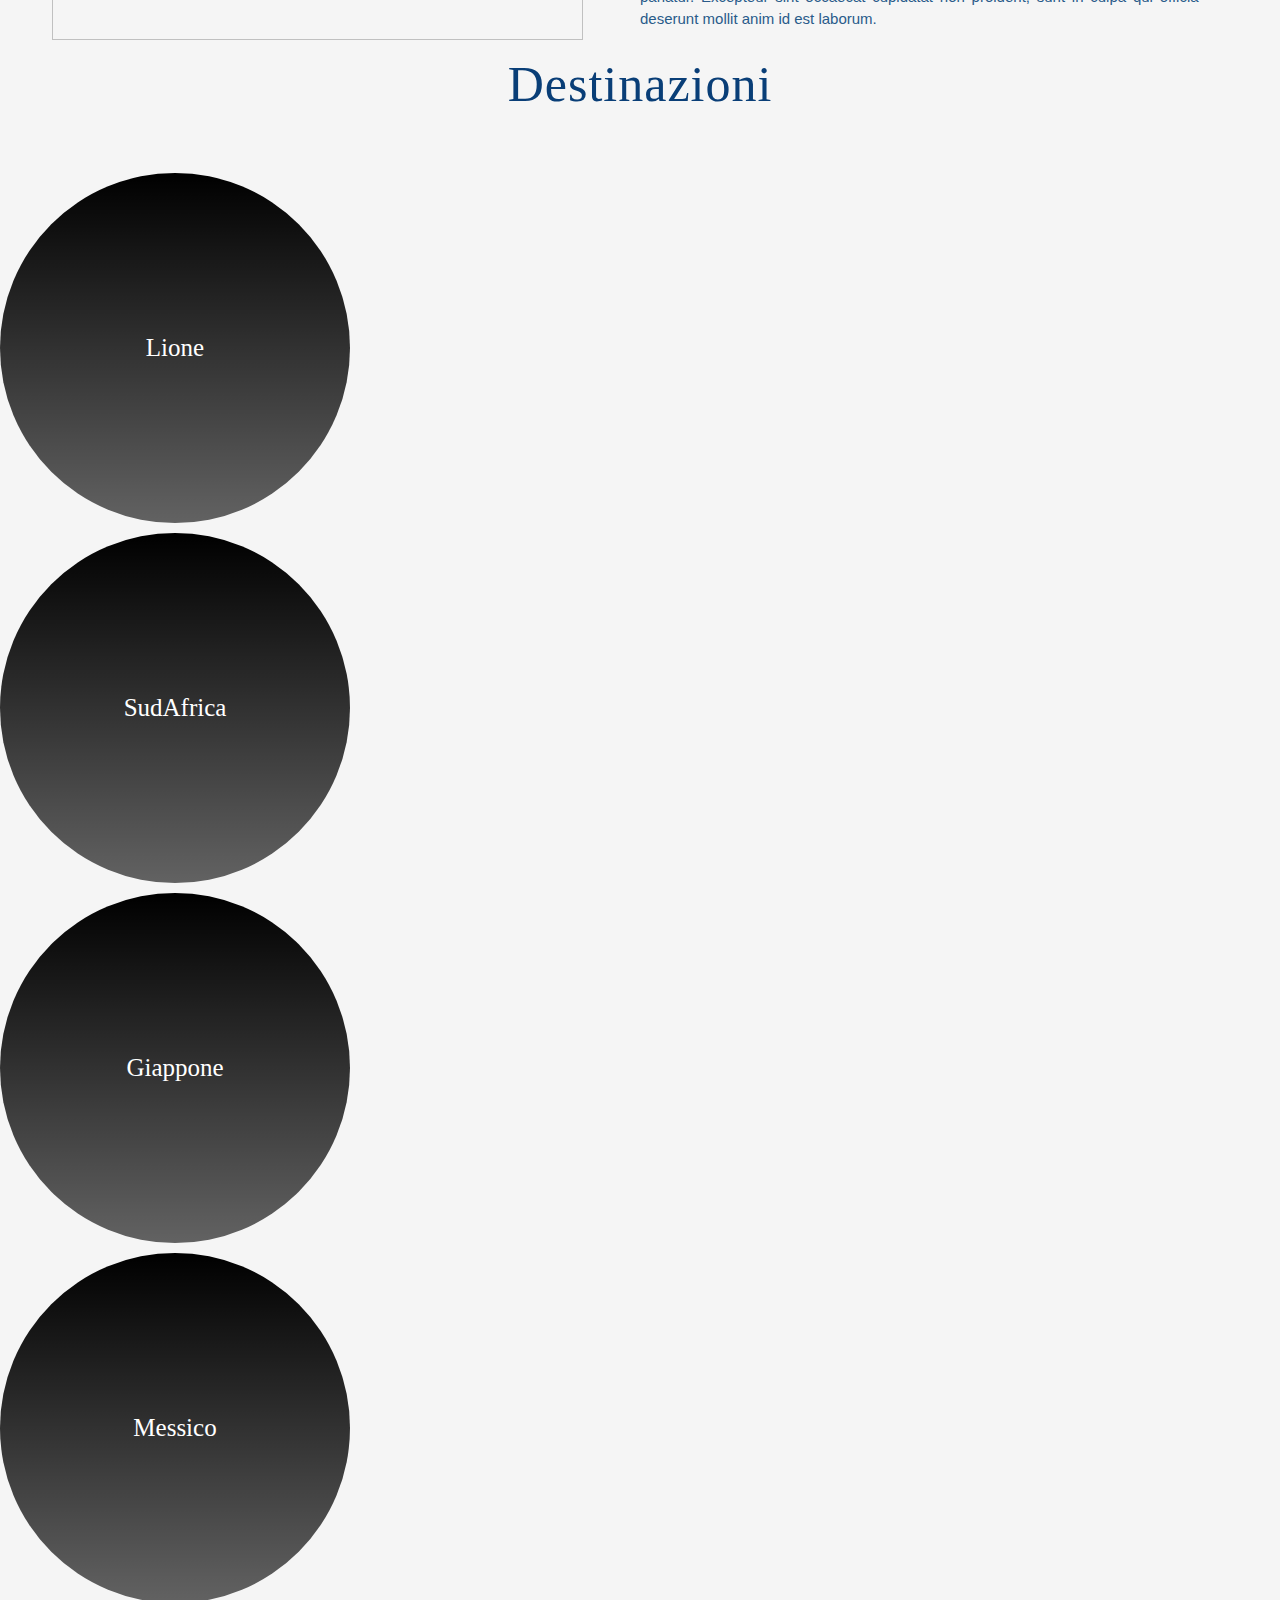
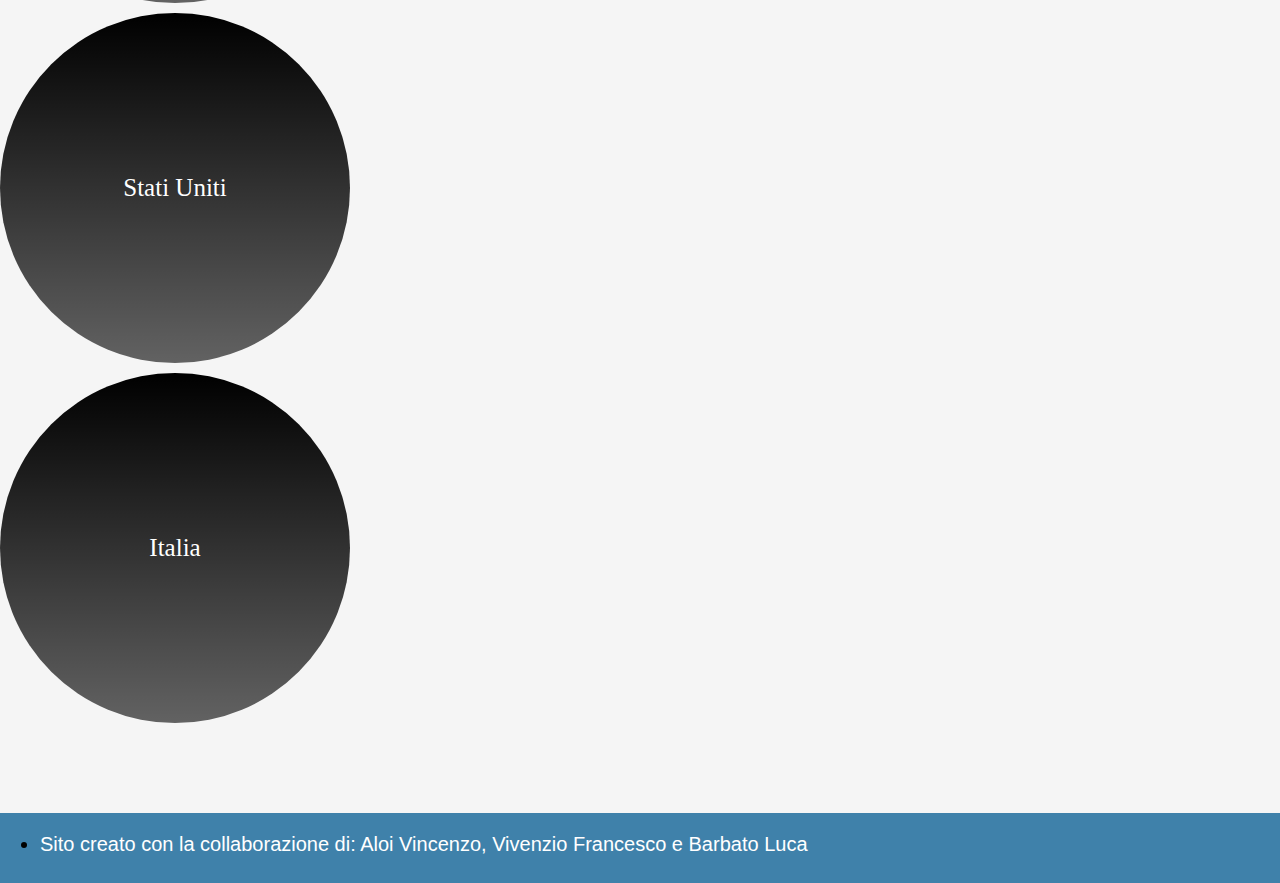
==== commit b1fa008c: "UNA MAREA DI ROBA MAI VISTA PRIMA (L'ABBIAMO SVOLTATA GYZE)" ====
--- a/index.html
+++ b/index.html
@@ -1,46 +1,60 @@
 <html>
     <head>
+
         <meta charset="UFT-8">
         <meta name="viewport" content="width=device-width, initial-scale=1.0">
         <meta http-equiv="X-UA-Compatible" content="ie=edge">
+
         <title>
             Holiway
         </title>
+
         <SCRIPT src="script.js"> </SCRIPT>
         <link rel="stylesheet" href="style.css">
         <link rel="stylesheet" href="https://cdnjs.cloudflare.com/ajax/libs/flickity/3.0.0/flickity.min.css" integrity="sha512-fJcFDOQo2+/Ke365m0NMCZt5uGYEWSxth3wg2i0dXu7A1jQfz9T4hdzz6nkzwmJdOdkcS8jmy2lWGaRXl+nFMQ==" crossorigin="anonymous" referrerpolicy="no-referrer" />
+    
     </head>
     <body>
+
         <header>
             <div class="homebar">
                 <a href="index.html">
                     <img src="logo.png" width="110px" height="60px" id="logo">
                     Holiway
                 </a>
+                <a href="#destinazioni">Destinazioni</a>
                 <a href="Chi-Siamo.html">Chi siamo</a>
             </div>
         </header>
+
         <main>
-            <div class="slide-container" id="destinazioni">
+
+            <div class="slide-container">
+
                 <div class="slide fade">
                     <a href="https://www.google.com/"><img src="Kyoto.jpg"> </a>
                     <div class="text">Immergiti nella magica Kyoto...</div>
                 </div>
+
                 <div class="slide fade">
                     <a href="https://www.google.com/"><img src="Messico.jpg"></a>
                     <div class="text">Messico per veri esploratori!</div>
                 </div>
+
                 <div class="slide fade">
                     <a href="https://www.google.com/"><img src="Lione.jpg"></a> 
                     <div class="text">Scopri la bellezza romantica di Lione</div>
                 </div>
+
                 <div class="slide fade">
                     <a href="https://www.google.com/"><img src="Sudafrica.jpg"></a>
                     <div class="text">Sudafrica...che meraviglia!</div> 
                 </div>
+
                 <a class="dietro" onclick="change(-1)">&#10094;</a>
                 <a class="avanti" onclick="change(1)">&#10095;</a>
-            </div>  
+            </div>
+
             <script>
                 var slideIndex = 1;
                 let j = 0;
@@ -92,6 +106,7 @@
     
             
             </script>
+            <!--
             <div class="grid-container">
                 <div class="grid-item">
                     <img src="Messico.jpg">
@@ -130,12 +145,15 @@
                     <img src="Messico.jpg">
                 </div>
             </div>
+            -->
 
             <div class="sub-text">
                 <strong>Scelti per te</strong>
             </div>
+
             <div class="light-border"></div>
             <div class="irrelevant-text">La felicita' e' un modo di viaggiare, non uno stato da raggiungere</div>
+            
             <div class="container">
                 <div class="row">
                     <div class="element">
@@ -147,6 +165,7 @@
                         <p class="element-text-p">Lorem ipsum dolor sit amet, consectetur adipiscing elit, sed do eiusmod tempor incididunt ut labore et dolore magna aliqua. Ut enim ad minim veniam, quis nostrud exercitation ullamco laboris nisi ut aliquip ex ea commodo consequat. Duis aute irure dolor in reprehenderit in voluptate velit esse cillum dolore eu fugiat nulla pariatur. Excepteur sint occaecat cupidatat non proident, sunt in culpa qui officia deserunt mollit anim id est laborum.</p>
                     </div>
                 </div>
+
                 <div class="row">
                     <div class="element">
                         <div class="element-text">Luna di miele</div>
@@ -157,6 +176,7 @@
                         <img class="element-image" src="famiglia.jpg">
                     </div>
                 </div>
+                
                 <div class="row">
                     <div class="element">
                         <img class="element-image" src="famiglia.jpg">
@@ -169,13 +189,17 @@
                 </div>
             </div>
 
+            <div class="sub-text">
+                <strong id="destinazioni">Destinazioni</strong>
+            </div>
+
             <div class="main-carousel" data-flickity='{ "cellAlign": "left", "contain": true}'>
-                <div class="carousel-cell"><a href="nomecitta.html" class="irrelevant-text">Nome citta'</a></div>
-                <div class="carousel-cell"><a href="nomecitta.html" class="irrelevant-text">Nome citta'</a></div>
-                <div class="carousel-cell"><a href="nomecitta.html" class="irrelevant-text">Nome citta'</a></div>
-                <div class="carousel-cell"><a href="nomecitta.html" class="irrelevant-text">Nome citta'</a></div>
-                <div class="carousel-cell"><a href="nomecitta.html" class="irrelevant-text">Nome citta'</a></div>
-                <div class="carousel-cell"><a href="nomecitta.html" class="irrelevant-text">Nome citta'</a></div>   
+                <div class="carousel-cell"><a href="lione.html" class="carousel-text">Lione</a></div>
+                <div class="carousel-cell"><a href="sudafrica.html" class="carousel-text">SudAfrica</a></div>
+                <div class="carousel-cell"><a href="giappone.html" class="carousel-text">Giappone</a></div>
+                <div class="carousel-cell"><a href="messico.html" class="carousel-text">Messico</a></div>
+                <div class="carousel-cell"><a href="statiuniti.html" class="carousel-text">Stati Uniti</a></div>
+                <div class="carousel-cell"><a href="italia.html" class="carousel-text">Italia</a></div>
             </div>
 
         </main>
--- a/style.css
+++ b/style.css
@@ -5,6 +5,19 @@
 .img-res{
     width:100%;
     height: auto;
+    vertical-align: middle;
+}
+
+.img-res-2{
+    width: 100%;
+    height: auto;
+}
+
+.image-container{
+    position:relative;
+    width:100%;
+    vertical-align:middle;
+    margin-bottom: 30px;
 }
 
 html{
@@ -250,6 +263,51 @@
     color: #093E77;
 }
 
+.irrelevant-text-left{
+    font-size: 35px;
+    font-weight: 300;
+    font-family: "Open Sans";
+    line-height: 40px;
+    max-width:100%;
+    text-align: left;
+    color: #093E77;
+    margin:0;
+}
+
+.catchy-phrase-text{
+    color: gray;
+    font-size:25px;
+    margin-bottom: 10px;
+}
+
+.filler-text{
+    font-size: 1em;
+    line-height: 1.5em;
+    font-weight: 300;
+    text-align: justify;
+}
+
+.filler-text-right{
+    font-size: 14px;
+    line-height: 1.5em;
+    font-weight: 300;
+    text-align: justify;
+}
+
+.filler-text h1, .filler-text h2, .filler-text p{
+    color: gray;
+    margin:0;
+}
+
+.filler-text-right h1, .filler-text-right h2, .filler-text-right p{
+    color: gray;
+    margin:0;
+}
+
+.filler-text p{
+    margin-bottom: 15px;
+}
+
 .container{
     display: block;
     max-width: 1200px;
@@ -291,12 +349,14 @@
     margin-top: 0;
     margin-bottom: 1rem;
     line-height: 1.5;
+    text-align: justify;
+    width:95%
 
 }
 
 .element-image{
     vertical-align: middle;
-    width: 560px;
+    width: 95%;
     height: 300px;
 }
 
@@ -314,6 +374,55 @@
     background-size: cover  ;
     margin-right: 20px; 
     transition: 1.5s;
+    margin-top: 10px;
+}
+
+.carousel-text{
+    text-align: center;
+    color: white;
+    font-size: 25px;
+    font-family: "Open Sans";
+    display: block;
+
+}
+
+.testo-sotto-immagine{
+    margin-bottom: 15px;
+    font-size: 20px;
+    text-transform: uppercase;
+    font-weight: 700;
+    color: #093e77;
+}
+
+.city-container{
+    width:100%
+}
+
+.city-text-container{
+    width: 100%;
+    float: left;
+    margin-bottom: 25px;
+
+}
+
+.div-row-col{
+    max-width: 1360px;
+    margin:0 auto;
+}
+
+.col-sx{
+    width: 60%;
+    float: left;
+    padding: 12px;
+    margin-bottom:20px;
+}
+
+.col-dx{
+    width:35%;
+    float:right;
+    padding:12px;
+    margin-bottom:20px;
+    box-sizing: initial;
 }
 
 /*per il cellulare*/
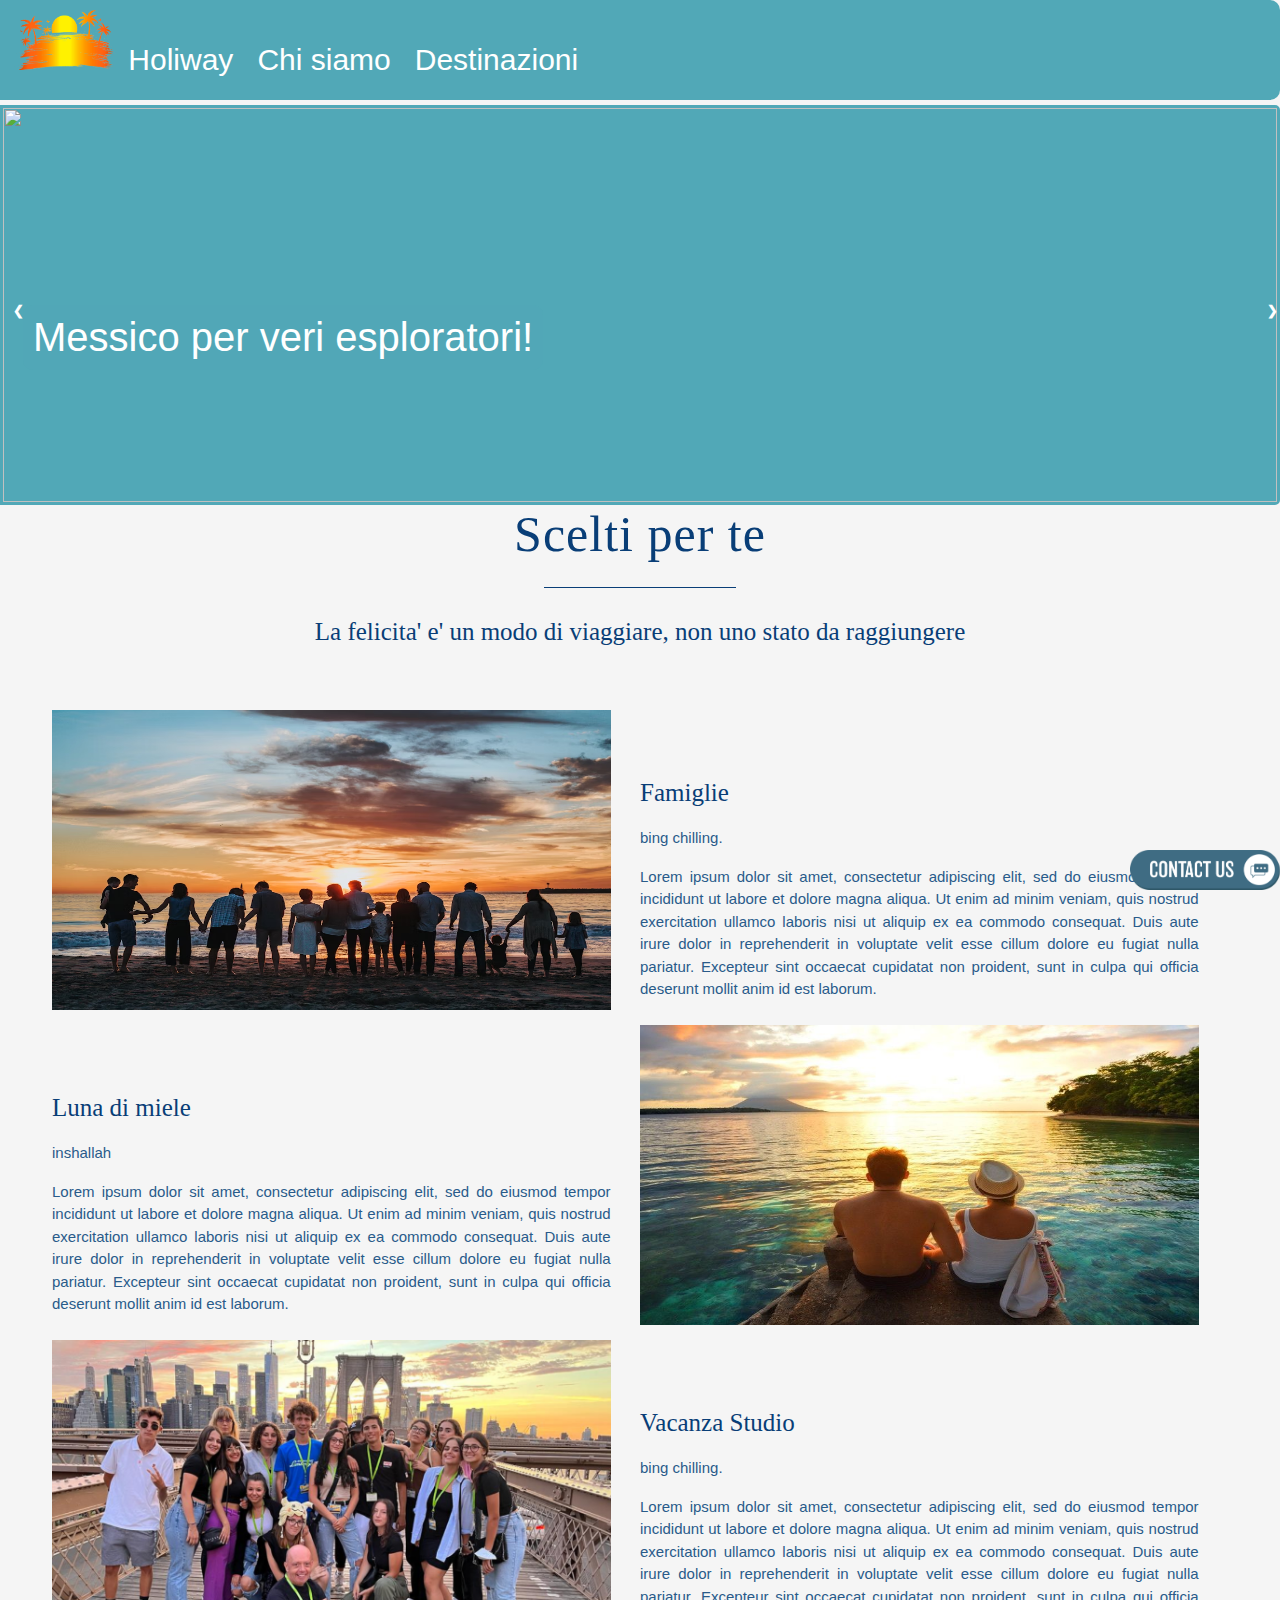
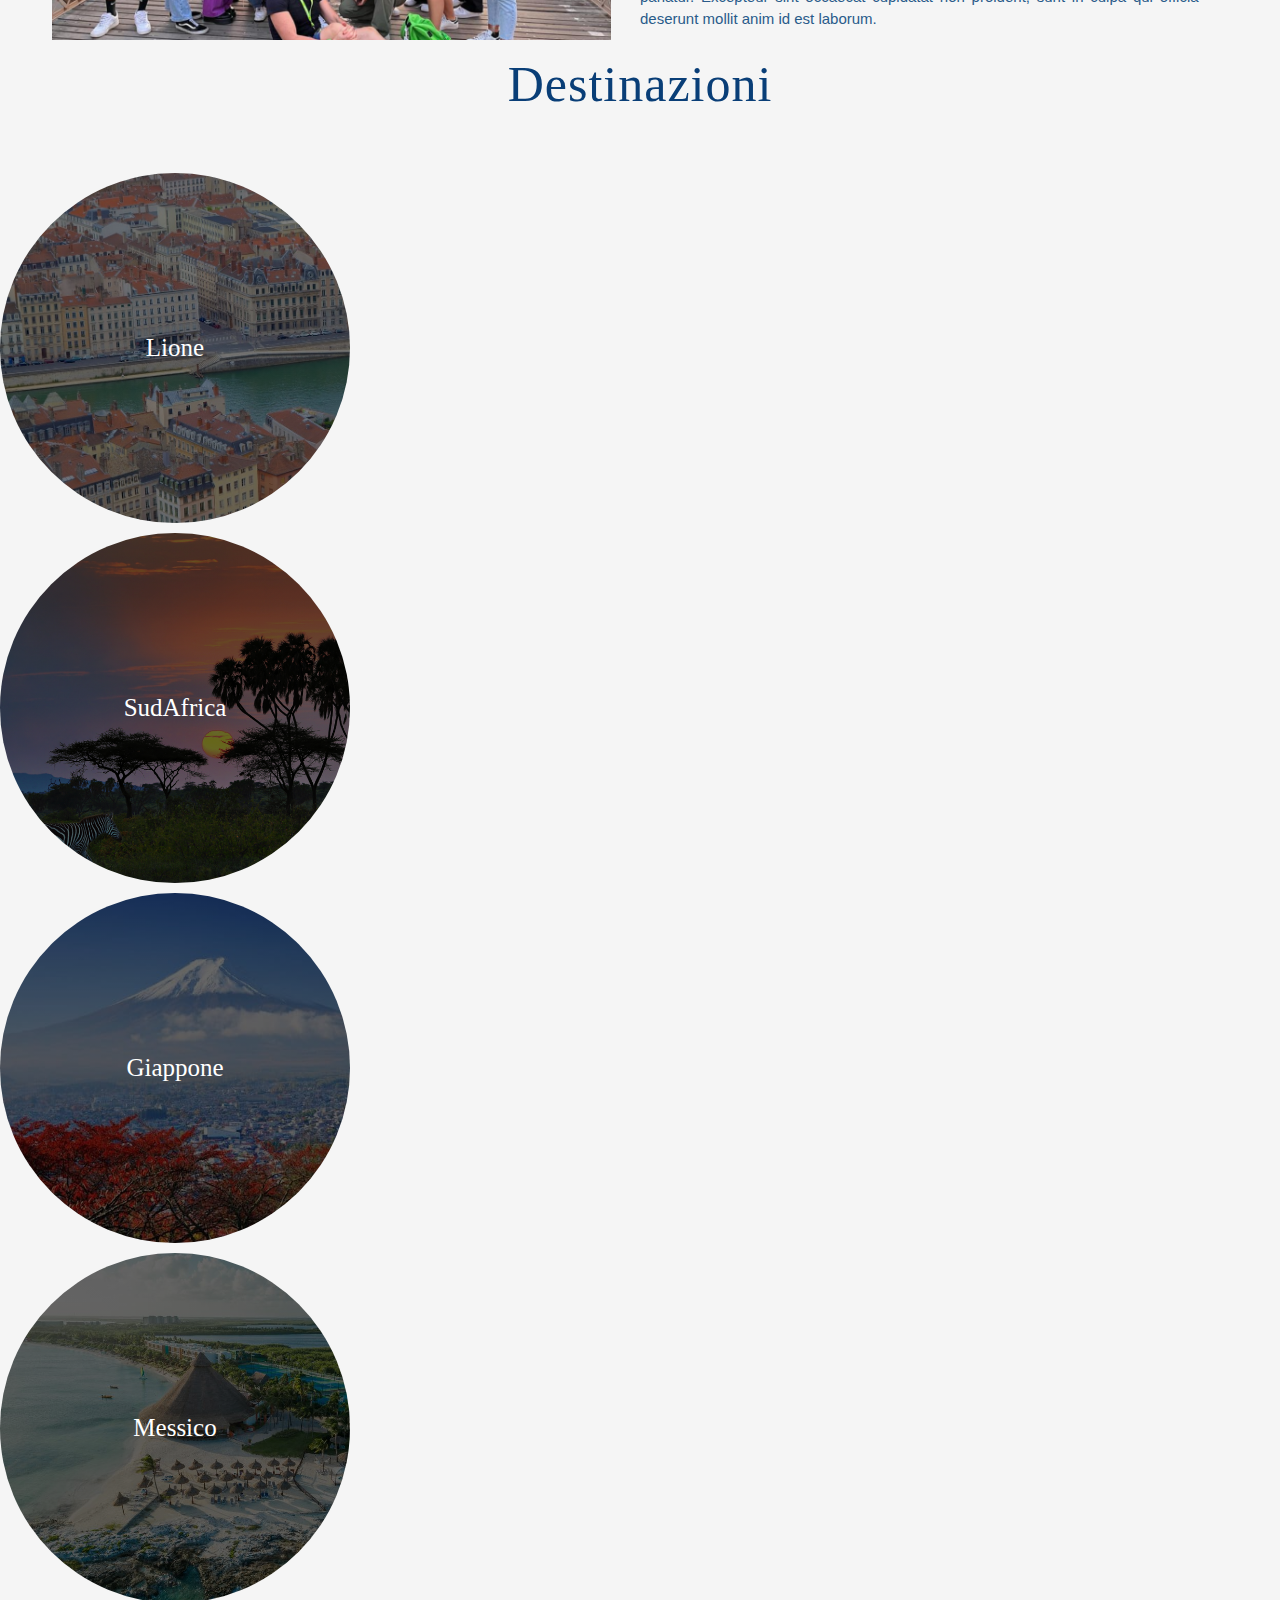
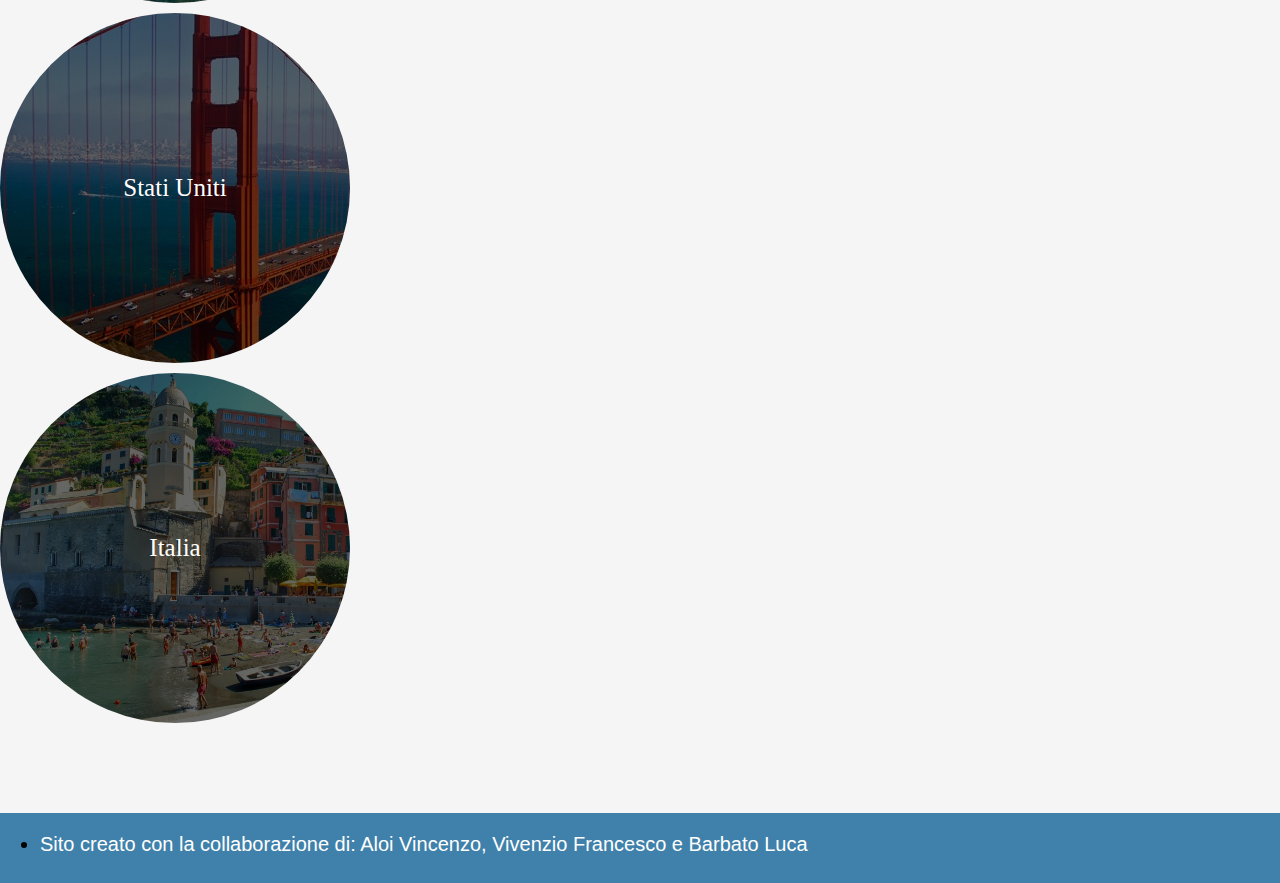
==== commit bb731d3f: "Merge branch 'main' of https://github.com/vinnion144/Sito-HTML" ====
--- a/index.html
+++ b/index.html
@@ -22,8 +22,8 @@
                     <img src="logo.png" width="110px" height="60px" id="logo">
                     Holiway
                 </a>
-                <a href="#destinazioni">Destinazioni</a>
                 <a href="Chi-Siamo.html">Chi siamo</a>
+                <a  class="destinazioni-media" href="#destinazioni">Destinazioni</a>
             </div>
         </header>
 
@@ -100,12 +100,15 @@
                     }
                 }
             </script>
+
+            <script src="script.js"></script>
+    
             <script src="https://ajax.googleapis.com/ajax/libs/jquery/3.1.0/jquery.min.js"></script>
             <script src="https://cdnjs.cloudflare.com/ajax/libs/flickity/3.0.0/flickity.pkgd.min.js" integrity="sha512-achKCfKcYJg0u0J7UDJZbtrffUwtTLQMFSn28bDJ1Xl9DWkl/6VDT3LMfVTo09V51hmnjrrOTbtg4rEgg0QArA==" crossorigin="anonymous" referrerpolicy="no-referrer"></script>
     
     
             
-            </script>
+
             <!--
             <div class="grid-container">
                 <div class="grid-item">
@@ -157,7 +160,7 @@
             <div class="container">
                 <div class="row">
                     <div class="element">
-                        <img class="element-image" src="famiglia.jpg">
+                        <img class="element-image" src="famiglia.avif">
                     </div>
                     <div class="element">
                         <div class="element-text"> Famiglie</div>
@@ -166,20 +169,20 @@
                     </div>
                 </div>
 
-                <div class="row">
-                    <div class="element">
-                        <div class="element-text">Luna di miele</div>
+                <div class="row sortMe">
+                    <div class="element">
+                        <p class="element-text">Luna di miele</p>
                         <p class="element-text-p">inshallah</p>
                         <p class="element-text-p">Lorem ipsum dolor sit amet, consectetur adipiscing elit, sed do eiusmod tempor incididunt ut labore et dolore magna aliqua. Ut enim ad minim veniam, quis nostrud exercitation ullamco laboris nisi ut aliquip ex ea commodo consequat. Duis aute irure dolor in reprehenderit in voluptate velit esse cillum dolore eu fugiat nulla pariatur. Excepteur sint occaecat cupidatat non proident, sunt in culpa qui officia deserunt mollit anim id est laborum.</p>
                     </div>
                     <div class="element">
-                        <img class="element-image" src="famiglia.jpg">
+                        <img class="element-image" src="luna-di-miele.jpeg">
                     </div>
                 </div>
                 
                 <div class="row">
                     <div class="element">
-                        <img class="element-image" src="famiglia.jpg">
+                        <img class="element-image" src="viaggio-studio.png">
                     </div>
                     <div class="element">
                         <div class="element-text"> Vacanza Studio</div>
@@ -194,14 +197,14 @@
             </div>
 
             <div class="main-carousel" data-flickity='{ "cellAlign": "left", "contain": true}'>
-                <div class="carousel-cell"><a href="lione.html" class="carousel-text">Lione</a></div>
-                <div class="carousel-cell"><a href="sudafrica.html" class="carousel-text">SudAfrica</a></div>
-                <div class="carousel-cell"><a href="giappone.html" class="carousel-text">Giappone</a></div>
-                <div class="carousel-cell"><a href="messico.html" class="carousel-text">Messico</a></div>
-                <div class="carousel-cell"><a href="statiuniti.html" class="carousel-text">Stati Uniti</a></div>
-                <div class="carousel-cell"><a href="italia.html" class="carousel-text">Italia</a></div>
-            </div>
-
+                <div class="carousel-cell-lione"><a href="lione.html" class="carousel-text">Lione</a></div>
+                <div class="carousel-cell-sudafrica"><a href="sudafrica.html" class="carousel-text">SudAfrica</a></div>
+                <div class="carousel-cell-giappone"><a href="giappone.html" class="carousel-text">Giappone</a></div>
+                <div class="carousel-cell-messico"><a href="messico.html" class="carousel-text">Messico</a></div>
+                <div class="carousel-cell-stati-uniti"><a href="statiuniti.html" class="carousel-text">Stati Uniti</a></div>
+                <div class="carousel-cell-italia"><a href="italia.html" class="carousel-text">Italia</a></div>
+            </div>
+                
         </main>
         
         <footer>
@@ -212,5 +215,10 @@
         <a href="https://wa.me/3517776373/?text=Holiway Information Center" class="contact-link">
             <img src="contactus.png" alt="" class="img-res">
         </a>
+        <script>
+            document.addEventListener("DOMContentLoaded", function() {
+                sortSectionsFromRightToLeft("sortMe");
+            });
+        </script>
     </body>
 </html>--- a/style.css
+++ b/style.css
@@ -23,14 +23,17 @@
 html{
     background-color: whitesmoke;
 }
+
 body{
     margin: 0;
 }
+
 header{
     height: 100px;
     width: 100%;
     position: relative;
 }
+
 .homebar{
     position:relative;
     max-width: 100%;
@@ -44,6 +47,7 @@
     background-color: rgb(81, 168, 183);
     border-radius: 0px 10px 10px 0px;
 }
+
 .homebar img {
     max-width: 100%;
     max-height: 100%;
@@ -52,6 +56,7 @@
     position: relative;
     z-index: 0;
 }
+
 .homebar a {
     max-width: 100%;
     max-height: 100%;
@@ -60,9 +65,11 @@
     margin-right: 20px;
     font-size: 30px;
 }
+
 #logo {
     margin-right: 0px;
 }
+
 .homebar a:hover {
     max-width: 100%;
     max-height: 100%;
@@ -72,6 +79,7 @@
     font-size: 30px;
     scale:1.1;
 }
+
 .homebar h1 {
     max-width: 100%;
     max-height:100%;
@@ -83,6 +91,7 @@
     margin-right: 20px;
     scale:1.1;
 }
+
 .homebar h1:hover {
     max-width: 100%;
     max-height:100%;
@@ -94,11 +103,13 @@
     margin-right: 20px;
     scale:1.1;
 }
+
 main {
     width: 100%;
     margin-top: 5px;
     position: relative;
 }
+
 .titolo{
     display:inline-block;
     width:100%;
@@ -110,12 +121,14 @@
     margin-top:80;
     visibility: collapse;
 }
+
 footer {
     width: 100%;
     position: relative;
     bottom: 0px;
     margin-top: 20px;
 }
+
 .footerbar{
     display: inline-block;
     position:absolute;
@@ -124,6 +137,26 @@
     font-size: 20px;
     background-color: rgb(63, 129, 170);
 }
+
+.bottone_prezzo {
+    font-family: Arial;
+    position:relative;
+    display:block;
+    margin: 10px;
+    padding:5px;
+    background-color: rgb(81, 168, 183);
+    text-align: center;
+}
+.bottone_prezzo p{
+    font-size: 17px;
+    font-family: Arial;
+}
+
+.bottone_prezzo:hover {
+    scale:1.1;
+    background-color: rgb(81, 168, 183);
+}
+
 .slide-container {
     display: block;
     width: 100%;
@@ -136,28 +169,34 @@
     background-color: rgb(81, 168, 183);
 
 }
+
 .slide-container .slide{
     width: 100%;
     height: 100%;
 
 }
+
 .slide {
     display: none;
     width: 700px;
     height:400px;
 }
+
 .slide img{
     width: 100%;
     height: 100%;
 }
+
 .fade {
     animation-name: fade;
     animation-duration: 4s;
 }
+
 @keyframes fade {
     from {opacity: 0.5}
     to {opacity: 1}
 }
+
 .dietro, .avanti {
     cursor: pointer;
     position: absolute;
@@ -172,15 +211,19 @@
     border-radius: 0 3px 3px 0;
     user-select: none;
   }
+
 /*per spostare a destra la freccia "avanti"*/
 .avanti {
     right: 0;
     border-radius: 3px 0 0 3px;
 }
+
+
 /*per rendere scure le freccette quando ci passo sopra*/
 .dietro:hover, .avanti:hover {
     background-color: rgba(0,0,0,0.4);
 }
+
 .text {
     font-size: 40px;
     padding: 10px 10px;
@@ -206,6 +249,7 @@
     flex-wrap: wrap;
     position: relative;
 }
+
 .grid-item {
     height: 400px;
     width:20%;
@@ -214,15 +258,18 @@
     font-size: 15px;
     text-wrap: wrap;
 }
+
 .grid-item-30 {
     width: 33.33%;
     height: 400px;
     text-align: center;
     font-size: 15px;
     text-wrap: wrap;
+    padding: 5px;
     border-left: 1px solid black;
     border-right: 1px solid black;
 }
+
 .grid-item img{
     width:100%;
     height: 60%;
@@ -340,6 +387,7 @@
     margin-bottom: 1rem;
     font-size: 25px;
     color: #093E77;
+    font-family: "Open Sans";
 }
 
 .element-text-p{
@@ -360,6 +408,36 @@
     height: 300px;
 }
 
+.element-2{
+    width:50%;
+}
+
+.element-2-text{
+    display: block;
+    margin-top: 4rem;
+    margin-bottom: 1rem;
+    font-size: 25px;
+    color: #093E77;
+}
+
+.element-2-text-p{
+    display: block;
+    color: #295b8a;
+    font-size: 15px;
+    margin-top: 0;
+    margin-bottom: 1rem;
+    line-height: 1.5;
+    text-align: justify;
+    width:95%
+
+}
+
+.element-image{
+    vertical-align: middle;
+    width: 95%;
+    height: 300px;
+}
+
 .main-carousel{padding: 50px 0;}
 
 .carousel-cell{
@@ -377,6 +455,96 @@
     margin-top: 10px;
 }
 
+.carousel-cell-lione{
+    height: 350px;
+    width: 350px; 
+    background-color: #666;
+    border-radius: 100%;
+    line-height: 350px;
+    text-align: center;
+    margin-right: 40px;
+    background: linear-gradient(0deg, rgba(0,0,0, 0.5), rgba(0,0,0, 0.5)), url('Lione.jpg');
+    background-size: cover  ;
+    margin-right: 20px; 
+    transition: 1.5s;
+    margin-top: 10px;
+}
+
+.carousel-cell-sudafrica{
+    height: 350px;
+    width: 350px; 
+    background-color: #666;
+    border-radius: 100%;
+    line-height: 350px;
+    text-align: center;
+    margin-right: 40px;
+    background: linear-gradient(0deg, rgba(0,0,0, 0.6), rgba(0,0,0, 0.6)), url('idfk.jpg');
+    background-size: cover  ;
+    margin-right: 20px; 
+    transition: 1.5s;
+    margin-top: 10px;
+}
+
+.carousel-cell-giappone{
+    height: 350px;
+    width: 350px; 
+    background-color: #666;
+    border-radius: 100%;
+    line-height: 350px;
+    text-align: center;
+    margin-right: 40px;
+    background: linear-gradient(0deg, rgba(0,0,0, 0.6), rgba(0,0,0, 0.6)), url('giappone.jpeg');
+    background-size: cover  ;
+    margin-right: 20px; 
+    transition: 1.5s;
+    margin-top: 10px;
+}
+
+.carousel-cell-messico{
+    height: 350px;
+    width: 350px; 
+    background-color: #666;
+    border-radius: 100%;
+    line-height: 350px;
+    text-align: center;
+    margin-right: 40px;
+    background: linear-gradient(0deg, rgba(0,0,0, 0.6), rgba(0,0,0, 0.6)), url('messico-carousel.jpg');
+    background-size: cover  ;
+    margin-right: 20px; 
+    transition: 1.5s;
+    margin-top: 10px;
+}
+
+.carousel-cell-stati-uniti{
+    height: 350px;
+    width: 350px; 
+    background-color: #666;
+    border-radius: 100%;
+    line-height: 350px;
+    text-align: center;
+    margin-right: 40px;
+    background: linear-gradient(0deg, rgba(0,0,0, 0.6), rgba(0,0,0, 0.6)), url('stati-uniti.jpeg');
+    background-size: cover  ;
+    margin-right: 20px; 
+    transition: 1.5s;
+    margin-top: 10px;
+}
+
+.carousel-cell-italia{
+    height: 350px;
+    width: 350px; 
+    background-color: #666;
+    border-radius: 100%;
+    line-height: 350px;
+    text-align: center;
+    margin-right: 40px;
+    background: linear-gradient(0deg, rgba(0,0,0, 0.6), rgba(0,0,0, 0.6)), url('italia.webp');
+    background-size: cover  ;
+    margin-right: 20px; 
+    transition: 1.5s;
+    margin-top: 10px;
+}
+
 .carousel-text{
     text-align: center;
     color: white;
@@ -425,8 +593,7 @@
     box-sizing: initial;
 }
 
-/*per il cellulare*/
-@media (max-width: 600px) {
+@media (max-width: 280px){
     .grid-item {
         height: 400px;
         width:100%;
@@ -447,9 +614,58 @@
         border-top: 1px solid black;
         border-bottom: 1px solid black;
     }
-}
-/*per il tablet*/
-@media (min-width: 600px) and (max-width: 990px){
+
+    .destinazioni-media{
+        visibility:collapse;
+    }
+
+    .element{
+        width:100%
+    }
+
+    .text{
+        top:80%;
+        font-size:28px
+    }
+
+    #logo{
+        width:80px;
+    }
+
+    .homebar a{
+        margin-right: 5px;
+        font-size: 20px;
+    }
+
+    .homebar a:hover {
+        max-width: 100%;
+        max-height: 100%;
+        position: relative;
+        display: inline-block;
+        margin-right: 20px;
+        font-size: 30px;
+        scale:1;
+    }
+
+    .col-sx{
+        width:100%;
+    }
+
+    .col-dx{
+        width:auto;
+    }
+
+    .irrelevant-text-left{
+        text-align: center;
+    }
+    
+    .footerbar{
+        height: auto;
+    }
+
+}
+
+@media (min-width:281px) and (max-width: 411px) {
     .grid-item {
         height: 400px;
         width:100%;
@@ -467,13 +683,73 @@
         text-align: center;
         font-size: 15px;
         text-wrap: wrap;
-        border-left: 1px solid black;
-        border-right: 1px solid black;
-    }
+        border-top: 1px solid black;
+        border-bottom: 1px solid black;
+    }
+
+    .destinazioni-media{
+        visibility:collapse;
+    }
+
+    .element{
+        width:100%
+    }
+
+    .text{
+        top:80%;
+        font-size:28px
+    }
+
+    .homebar a{
+        margin-right: 20px;
+        font-size: 24px;
+    }
+
+    .homebar a:hover {
+        max-width: 100%;
+        max-height: 100%;
+        position: relative;
+        display: inline-block;
+        margin-right: 20px;
+        font-size: 30px;
+        scale:1;
+    }
+
+    .col-sx{
+        width:100%;
+    }
+
+    .col-dx{
+        width:auto;
+    }
+
+    .irrelevant-text-left{
+        text-align: center;
+    }
+
+}
+
+/*per il cellulare*/
+@media (min-width: 412px) and (max-width: 600px) {
     
-}
-/*per i laptop, tipo quello che vedrà Vincenzo*/
-@media (min-width: 990px) and (max-width: 1300px){
+    .destinazioni-media{
+        visibility:collapse;
+    }
+
+    .homebar a{
+        margin-right: 20px;
+        font-size: 28px;
+    }
+
+    .text{
+        top:70%;
+        font-size:28px
+    }
+
+    .element{
+        width:100%
+    }
+
     .grid-item {
         height: 400px;
         width:100%;
@@ -494,11 +770,53 @@
         border-top: 1px solid black;
         border-bottom: 1px solid black;
     }
+
+    .footerbar{
+        height:auto
+    }
+
+    .col-sx{
+        width:100%;
+    }
+
+    .col-dx{
+        width:auto;
+    }
+
+    .irrelevant-text-left{
+        text-align: center;
+    }
+
+}
+/*per il tablet*/
+@media (min-width: 600px) and (max-width: 1024px){
+    .grid-item {
+        height: 400px;
+        width:100%;
+        margin: 30px;
+        text-align: center;
+        font-size: 15px;
+        text-wrap: wrap;
+        border-top: 1px solid black;
+        border-bottom: 1px solid black;
+    }
+    .grid-item-30 {
+        height: 400px;
+        width:100%;
+        margin: 30px;
+        text-align: center;
+        font-size: 15px;
+        text-wrap: wrap;
+        border-left: 1px solid black;
+        border-right: 1px solid black;
+    }
+
+    .element-text{
+        margin-top: 1rem;
+    }
     
-    #footerbarid li p{font-size: 16px}
-    .slide {
-        display: none;
-        width: 500px;
-        height:280px;
-    }
+}
+/*per i laptop, tipo quello che vedrà Vincenzo*/
+@media (min-width: 1024.1px) and (max-width: 1300px){
+
 }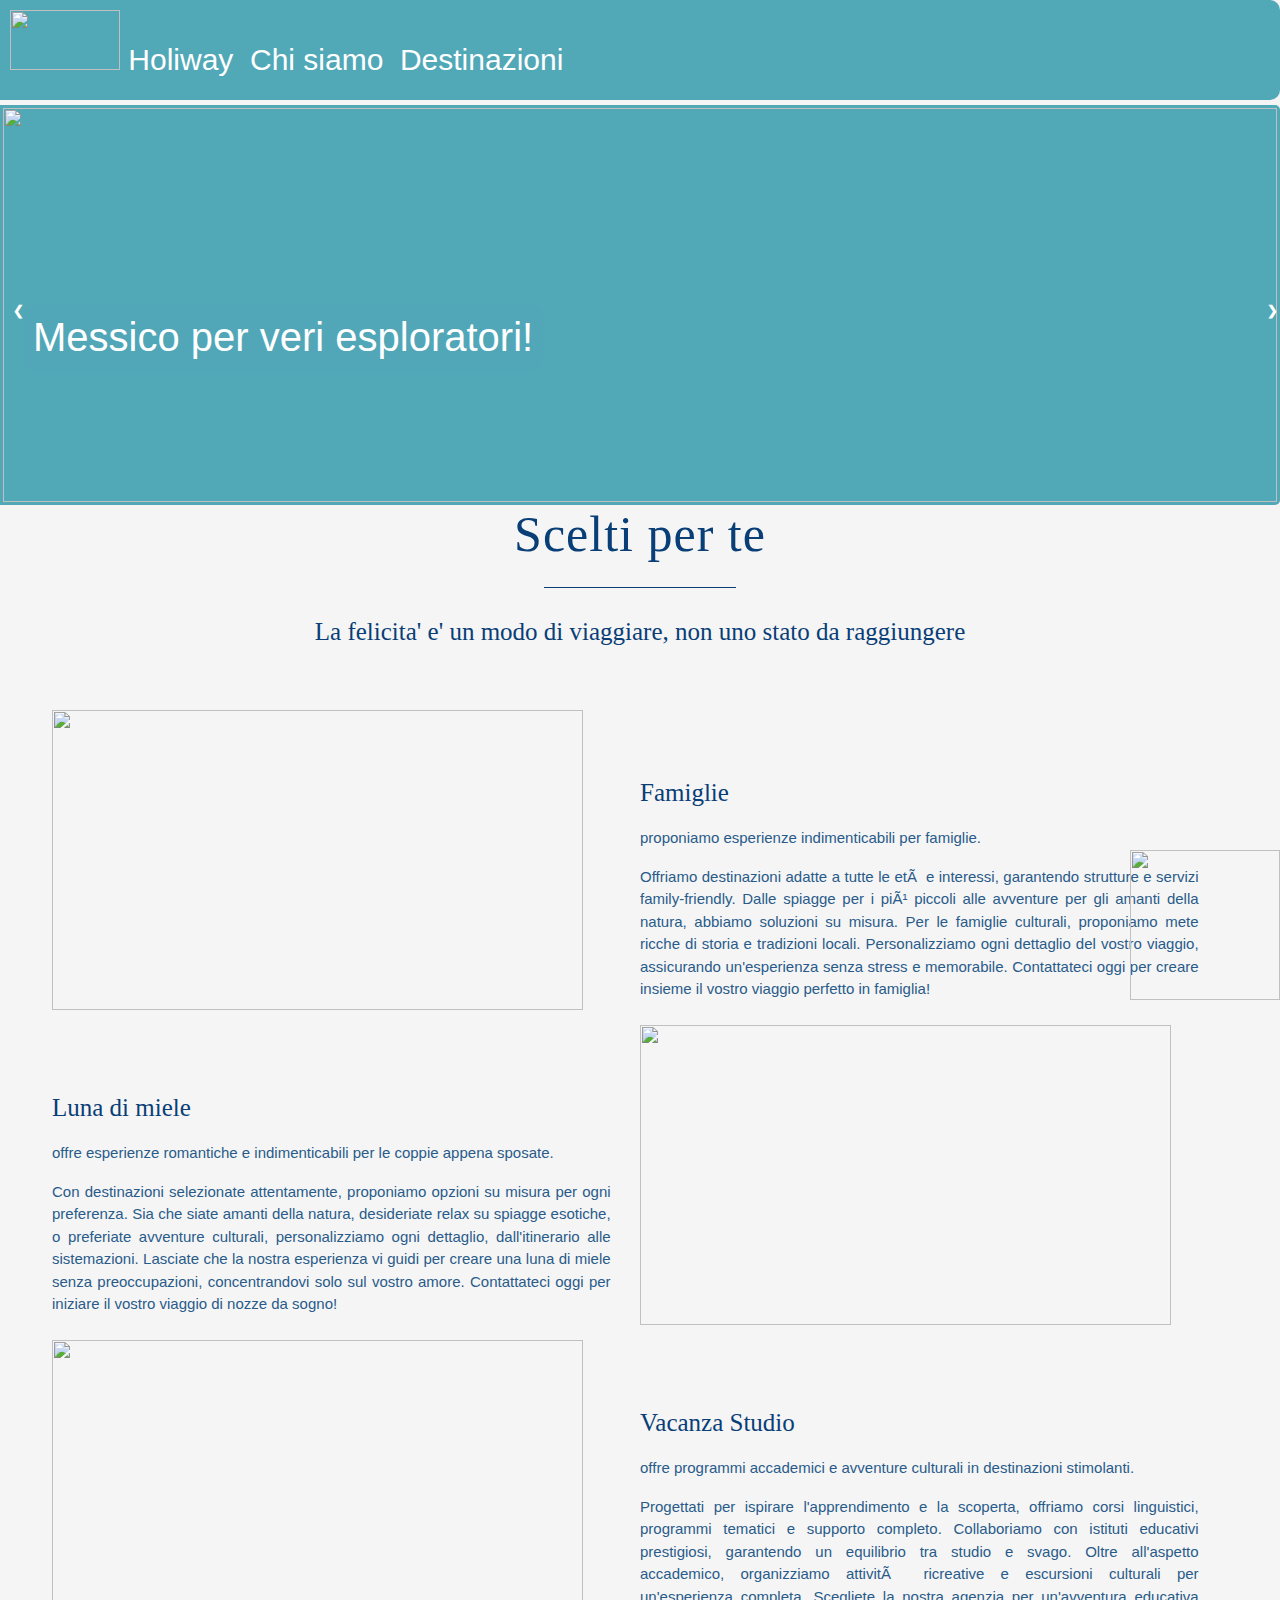
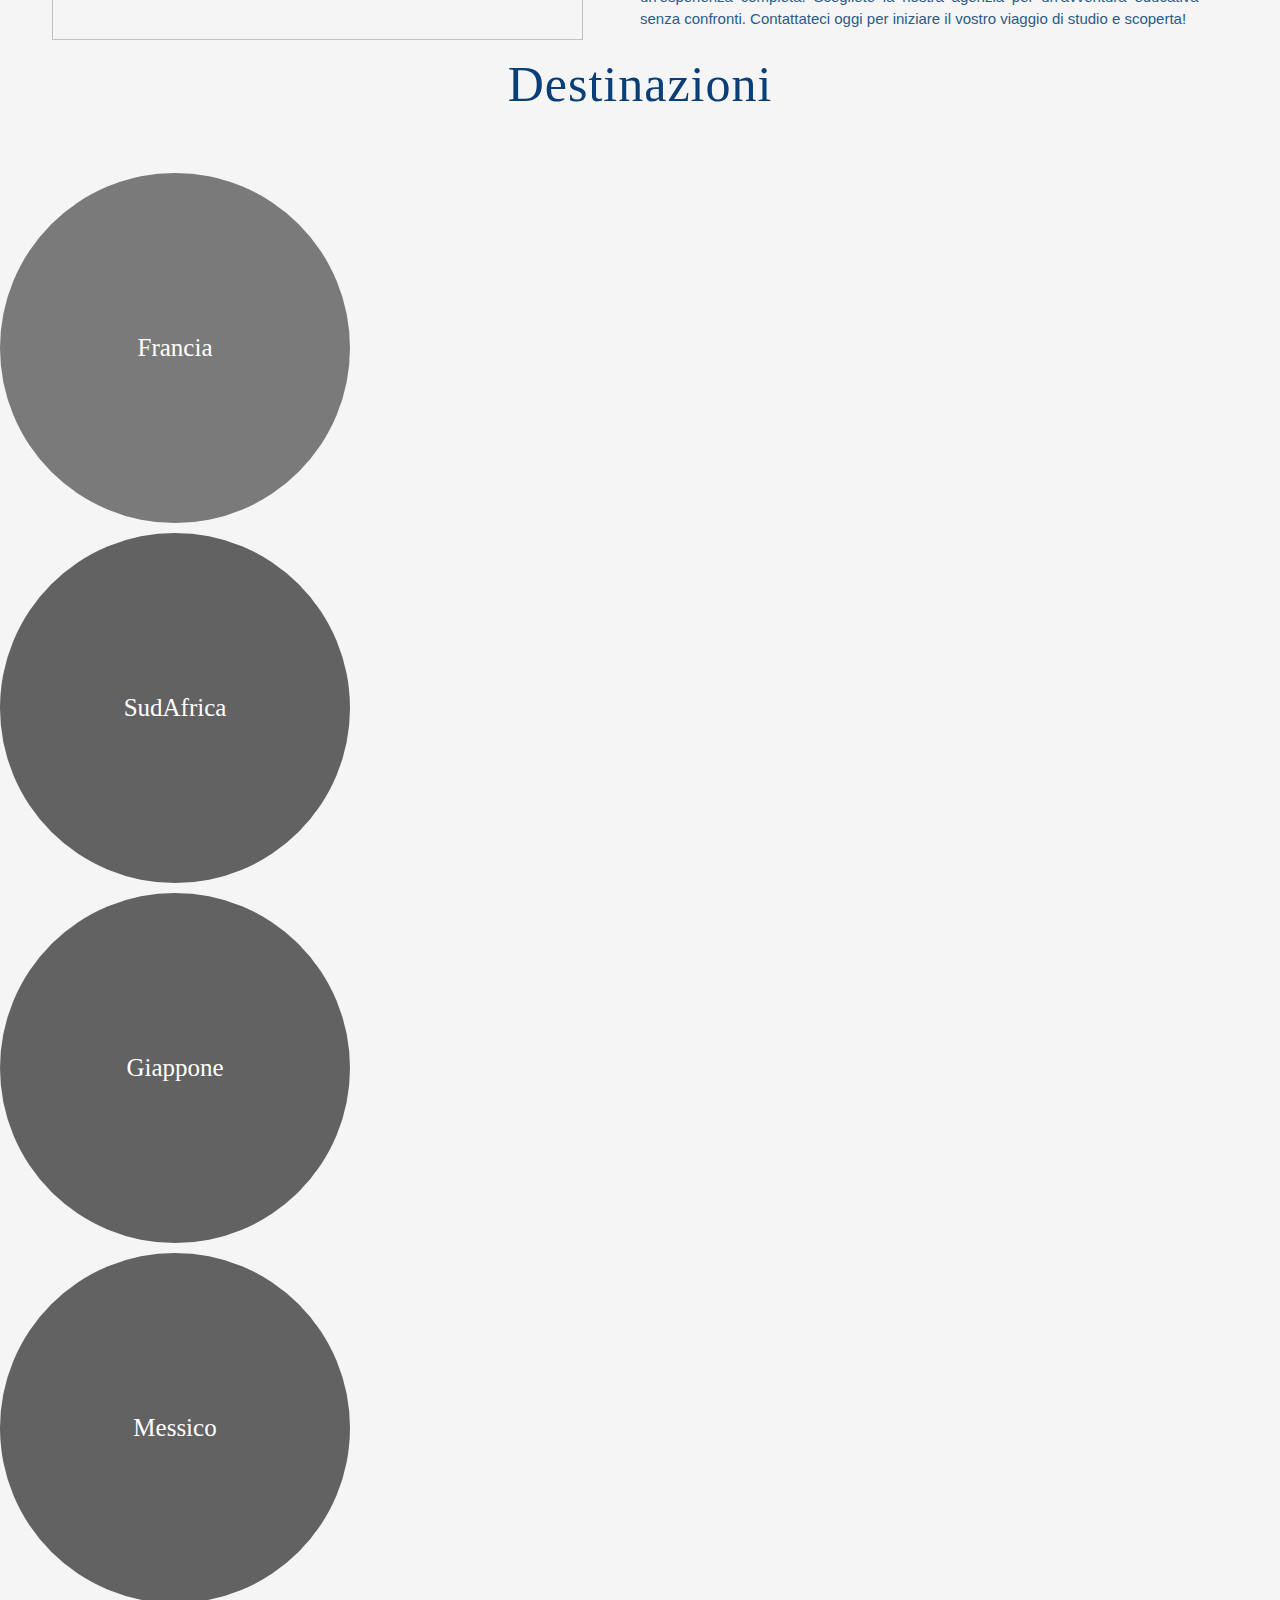
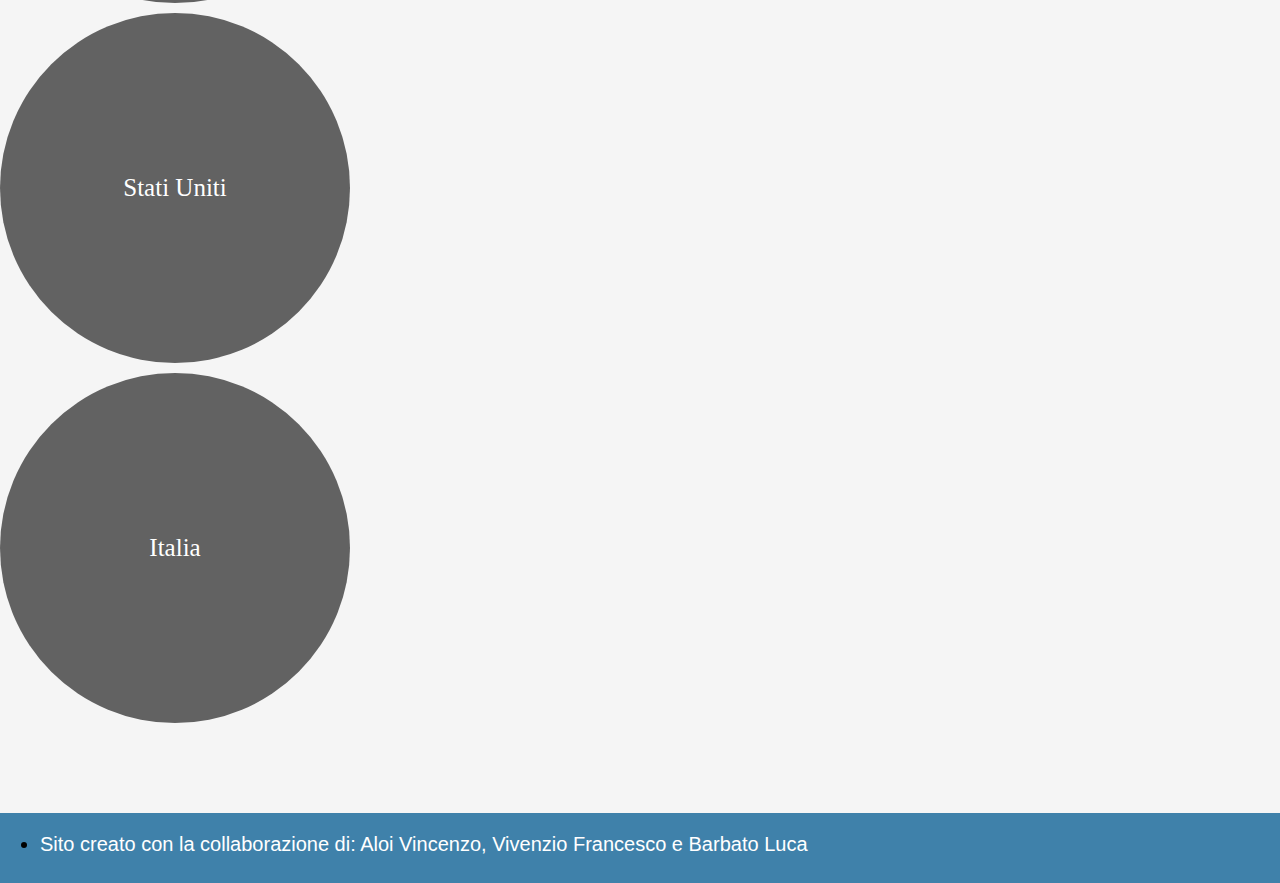
==== commit 2d1260fa: "just in case" ====
--- a/index.html
+++ b/index.html
@@ -8,6 +8,7 @@
         <title>
             Holiway
         </title>
+        <link rel="icon" type="image/x-icon" href="immagini/logo.png">
 
         <SCRIPT src="script.js"> </SCRIPT>
         <link rel="stylesheet" href="style.css">
@@ -19,10 +20,10 @@
         <header>
             <div class="homebar">
                 <a href="index.html">
-                    <img src="logo.png" width="110px" height="60px" id="logo">
+                    <img src="immagini/logo.png" width="110px" height="60px" id="logo">
                     Holiway
                 </a>
-                <a href="Chi-Siamo.html">Chi siamo</a>
+                <a href="pagine/Chi-Siamo.html">Chi siamo</a>
                 <a  class="destinazioni-media" href="#destinazioni">Destinazioni</a>
             </div>
         </header>
@@ -32,22 +33,22 @@
             <div class="slide-container">
 
                 <div class="slide fade">
-                    <a href="https://www.google.com/"><img src="Kyoto.jpg"> </a>
+                    <img src="immagini/Kyoto.jpg"> </a>
                     <div class="text">Immergiti nella magica Kyoto...</div>
                 </div>
 
                 <div class="slide fade">
-                    <a href="https://www.google.com/"><img src="Messico.jpg"></a>
+                    <img src="immagini/Messico.jpg"></a>
                     <div class="text">Messico per veri esploratori!</div>
                 </div>
 
                 <div class="slide fade">
-                    <a href="https://www.google.com/"><img src="Lione.jpg"></a> 
+                    <img src="immagini/Lione.jpg"></a> 
                     <div class="text">Scopri la bellezza romantica di Lione</div>
                 </div>
 
                 <div class="slide fade">
-                    <a href="https://www.google.com/"><img src="Sudafrica.jpg"></a>
+                    <img src="immagini/Sudafrica.jpg"></a>
                     <div class="text">Sudafrica...che meraviglia!</div> 
                 </div>
 
@@ -160,34 +161,34 @@
             <div class="container">
                 <div class="row">
                     <div class="element">
-                        <img class="element-image" src="famiglia.avif">
+                        <img class="element-image" src="immagini/famiglia.jpg">
                     </div>
                     <div class="element">
                         <div class="element-text"> Famiglie</div>
-                        <p class="element-text-p">bing chilling.</p>
-                        <p class="element-text-p">Lorem ipsum dolor sit amet, consectetur adipiscing elit, sed do eiusmod tempor incididunt ut labore et dolore magna aliqua. Ut enim ad minim veniam, quis nostrud exercitation ullamco laboris nisi ut aliquip ex ea commodo consequat. Duis aute irure dolor in reprehenderit in voluptate velit esse cillum dolore eu fugiat nulla pariatur. Excepteur sint occaecat cupidatat non proident, sunt in culpa qui officia deserunt mollit anim id est laborum.</p>
+                        <p class="element-text-p">proponiamo esperienze indimenticabili per famiglie.</p>
+                        <p class="element-text-p"> Offriamo destinazioni adatte a tutte le età e interessi, garantendo strutture e servizi family-friendly. Dalle spiagge per i più piccoli alle avventure per gli amanti della natura, abbiamo soluzioni su misura. Per le famiglie culturali, proponiamo mete ricche di storia e tradizioni locali. Personalizziamo ogni dettaglio del vostro viaggio, assicurando un'esperienza senza stress e memorabile. Contattateci oggi per creare insieme il vostro viaggio perfetto in famiglia!</p>
                     </div>
                 </div>
 
                 <div class="row sortMe">
                     <div class="element">
                         <p class="element-text">Luna di miele</p>
-                        <p class="element-text-p">inshallah</p>
-                        <p class="element-text-p">Lorem ipsum dolor sit amet, consectetur adipiscing elit, sed do eiusmod tempor incididunt ut labore et dolore magna aliqua. Ut enim ad minim veniam, quis nostrud exercitation ullamco laboris nisi ut aliquip ex ea commodo consequat. Duis aute irure dolor in reprehenderit in voluptate velit esse cillum dolore eu fugiat nulla pariatur. Excepteur sint occaecat cupidatat non proident, sunt in culpa qui officia deserunt mollit anim id est laborum.</p>
-                    </div>
-                    <div class="element">
-                        <img class="element-image" src="luna-di-miele.jpeg">
+                        <p class="element-text-p">offre esperienze romantiche e indimenticabili per le coppie appena sposate.</p>
+                        <p class="element-text-p">Con destinazioni selezionate attentamente, proponiamo opzioni su misura per ogni preferenza. Sia che siate amanti della natura, desideriate relax su spiagge esotiche, o preferiate avventure culturali, personalizziamo ogni dettaglio, dall'itinerario alle sistemazioni. Lasciate che la nostra esperienza vi guidi per creare una luna di miele senza preoccupazioni, concentrandovi solo sul vostro amore. Contattateci oggi per iniziare il vostro viaggio di nozze da sogno!</p>
+                    </div>
+                    <div class="element">
+                        <img class="element-image" src="immagini/luna-di-miele.jpeg">
                     </div>
                 </div>
                 
                 <div class="row">
                     <div class="element">
-                        <img class="element-image" src="viaggio-studio.png">
+                        <img class="element-image" src="immagini/viaggio-studio.png">
                     </div>
                     <div class="element">
                         <div class="element-text"> Vacanza Studio</div>
-                        <p class="element-text-p">bing chilling.</p>
-                        <p class="element-text-p">Lorem ipsum dolor sit amet, consectetur adipiscing elit, sed do eiusmod tempor incididunt ut labore et dolore magna aliqua. Ut enim ad minim veniam, quis nostrud exercitation ullamco laboris nisi ut aliquip ex ea commodo consequat. Duis aute irure dolor in reprehenderit in voluptate velit esse cillum dolore eu fugiat nulla pariatur. Excepteur sint occaecat cupidatat non proident, sunt in culpa qui officia deserunt mollit anim id est laborum.</p>
+                        <p class="element-text-p">offre programmi accademici e avventure culturali in destinazioni stimolanti.</p>
+                        <p class="element-text-p">Progettati per ispirare l'apprendimento e la scoperta, offriamo corsi linguistici, programmi tematici e supporto completo. Collaboriamo con istituti educativi prestigiosi, garantendo un equilibrio tra studio e svago. Oltre all'aspetto accademico, organizziamo attività ricreative e escursioni culturali per un'esperienza completa. Scegliete la nostra agenzia per un'avventura educativa senza confronti. Contattateci oggi per iniziare il vostro viaggio di studio e scoperta!</p>
                     </div>
                 </div>
             </div>
@@ -197,12 +198,12 @@
             </div>
 
             <div class="main-carousel" data-flickity='{ "cellAlign": "left", "contain": true}'>
-                <div class="carousel-cell-lione"><a href="lione.html" class="carousel-text">Lione</a></div>
-                <div class="carousel-cell-sudafrica"><a href="sudafrica.html" class="carousel-text">SudAfrica</a></div>
-                <div class="carousel-cell-giappone"><a href="giappone.html" class="carousel-text">Giappone</a></div>
-                <div class="carousel-cell-messico"><a href="messico.html" class="carousel-text">Messico</a></div>
-                <div class="carousel-cell-stati-uniti"><a href="statiuniti.html" class="carousel-text">Stati Uniti</a></div>
-                <div class="carousel-cell-italia"><a href="italia.html" class="carousel-text">Italia</a></div>
+                <div class="carousel-cell-lione"><a href="pagine/lione.html" class="carousel-text">Francia</a></div>
+                <div class="carousel-cell-sudafrica"><a href="pagine/sudafrica.html" class="carousel-text">SudAfrica</a></div>
+                <div class="carousel-cell-giappone"><a href="pagine/giappone.html" class="carousel-text">Giappone</a></div>
+                <div class="carousel-cell-messico"><a href="pagine/messico.html" class="carousel-text">Messico</a></div>
+                <div class="carousel-cell-stati-uniti"><a href="pagine/statiuniti.html" class="carousel-text">Stati Uniti</a></div>
+                <div class="carousel-cell-italia"><a href="pagine/italia.html" class="carousel-text">Italia</a></div>
             </div>
                 
         </main>
@@ -212,8 +213,8 @@
                 <li><p>Sito creato con la collaborazione di: Aloi Vincenzo, Vivenzio Francesco e Barbato Luca</p></li>
             </ul>
         </footer>
-        <a href="https://wa.me/3517776373/?text=Holiway Information Center" class="contact-link">
-            <img src="contactus.png" alt="" class="img-res">
+        <a href="https://wa.me/+393288874222/?text=Holiway Information Center" class="contact-link">
+            <img src="immagini/contactus.png" alt="" class="img-res">
         </a>
         <script>
             document.addEventListener("DOMContentLoaded", function() {
--- a/style.css
+++ b/style.css
@@ -62,7 +62,7 @@
     max-height: 100%;
     position: relative;
     display: inline-block;
-    margin-right: 20px;
+    margin-right: 1%;
     font-size: 30px;
 }
 
@@ -243,6 +243,9 @@
     bottom: -100;
     right: 0;
 }
+#footbar_chisiamo {
+    top: 350px;
+}
 
 .grid-container {
     display: flex;
@@ -261,7 +264,7 @@
 
 .grid-item-30 {
     width: 33.33%;
-    height: 400px;
+    height: auto;
     text-align: center;
     font-size: 15px;
     text-wrap: wrap;
@@ -275,8 +278,15 @@
     height: 60%;
 }
 
+.chi-siamo-testo-h1{
+    text-align:center;
+    color: black;
+}
+
 .chi-siamo-testo{
     color:black;
+    text-align:justify;
+    padding: 0 10px;
 }
 
 .sub-text{
@@ -448,7 +458,7 @@
     line-height: 350px;
     text-align: center;
     margin-right: 40px;
-    background: linear-gradient(0deg, rgba(0,0,0, 0.6), rgba(0,0,0, 1)), url('foto.jpg');
+    background: linear-gradient(0deg, rgba(0,0,0, 0.6), rgba(0,0,0, 1)), url('immagini/foto.jpg');
     background-size: cover  ;
     margin-right: 20px; 
     transition: 1.5s;
@@ -463,11 +473,15 @@
     line-height: 350px;
     text-align: center;
     margin-right: 40px;
-    background: linear-gradient(0deg, rgba(0,0,0, 0.5), rgba(0,0,0, 0.5)), url('Lione.jpg');
+    background: linear-gradient(0deg, rgba(0,0,0, 0.5), rgba(0,0,0, 0.5)), url('immagini/Lione.jpg');
     background-size: cover  ;
     margin-right: 20px; 
     transition: 1.5s;
     margin-top: 10px;
+}
+
+.carousel-cell-lione:hover{
+    scale: 1.01;
 }
 
 .carousel-cell-sudafrica{
@@ -478,11 +492,19 @@
     line-height: 350px;
     text-align: center;
     margin-right: 40px;
-    background: linear-gradient(0deg, rgba(0,0,0, 0.6), rgba(0,0,0, 0.6)), url('idfk.jpg');
+    background: linear-gradient(0deg, rgba(0,0,0, 0.6), rgba(0,0,0, 0.6)), url('immagini/idfk.jpg');
     background-size: cover  ;
     margin-right: 20px; 
     transition: 1.5s;
     margin-top: 10px;
+}
+
+.carousel-cell-sudafrica:hover{
+    scale: 1.01;
+}
+
+.carousel-cell-giappone:hover{
+    scale: 1.01;
 }
 
 .carousel-cell-giappone{
@@ -493,7 +515,7 @@
     line-height: 350px;
     text-align: center;
     margin-right: 40px;
-    background: linear-gradient(0deg, rgba(0,0,0, 0.6), rgba(0,0,0, 0.6)), url('giappone.jpeg');
+    background: linear-gradient(0deg, rgba(0,0,0, 0.6), rgba(0,0,0, 0.6)), url('immagini/giappone.jpeg');
     background-size: cover  ;
     margin-right: 20px; 
     transition: 1.5s;
@@ -508,11 +530,15 @@
     line-height: 350px;
     text-align: center;
     margin-right: 40px;
-    background: linear-gradient(0deg, rgba(0,0,0, 0.6), rgba(0,0,0, 0.6)), url('messico-carousel.jpg');
+    background: linear-gradient(0deg, rgba(0,0,0, 0.6), rgba(0,0,0, 0.6)), url('immagini/messico-carousel.jpg');
     background-size: cover  ;
     margin-right: 20px; 
     transition: 1.5s;
     margin-top: 10px;
+}
+
+.carousel-cell-messico:hover{
+    scale: 1.01;
 }
 
 .carousel-cell-stati-uniti{
@@ -523,11 +549,15 @@
     line-height: 350px;
     text-align: center;
     margin-right: 40px;
-    background: linear-gradient(0deg, rgba(0,0,0, 0.6), rgba(0,0,0, 0.6)), url('stati-uniti.jpeg');
+    background: linear-gradient(0deg, rgba(0,0,0, 0.6), rgba(0,0,0, 0.6)), url('immagini/stati-uniti.jpeg');
     background-size: cover  ;
     margin-right: 20px; 
     transition: 1.5s;
     margin-top: 10px;
+}
+
+.carousel-cell-stati-uniti:hover{
+    scale: 1.01;
 }
 
 .carousel-cell-italia{
@@ -538,11 +568,15 @@
     line-height: 350px;
     text-align: center;
     margin-right: 40px;
-    background: linear-gradient(0deg, rgba(0,0,0, 0.6), rgba(0,0,0, 0.6)), url('italia.webp');
+    background: linear-gradient(0deg, rgba(0,0,0, 0.6), rgba(0,0,0, 0.6)), url('immagini/italia.webp');
     background-size: cover  ;
     margin-right: 20px; 
     transition: 1.5s;
     margin-top: 10px;
+}
+
+.carousel-cell-italia:hover{
+    scale: 1.01;
 }
 
 .carousel-text{
@@ -592,6 +626,20 @@
     margin-bottom:20px;
     box-sizing: initial;
 }
+.video_container{
+    position:relative;
+    display:block;
+    margin: 10px;
+    padding:5px;
+    width: 100%;
+
+}
+
+.video{
+    width:70%; 
+    height:auto; 
+    margin-left:15%;
+}
 
 @media (max-width: 280px){
     .grid-item {
@@ -605,7 +653,7 @@
         border-bottom: 1px solid black;
     }
     .grid-item-30 {
-        height: 400px;
+        height: auto;
         width:100%;
         margin: 30px;
         text-align: center;
@@ -663,6 +711,11 @@
         height: auto;
     }
 
+    .video{
+        width:100%;
+        margin-left:0%;
+    }
+
 }
 
 @media (min-width:281px) and (max-width: 411px) {
@@ -677,7 +730,7 @@
         border-bottom: 1px solid black;
     }
     .grid-item-30 {
-        height: 400px;
+        height: auto;
         width:100%;
         margin: 30px;
         text-align: center;
@@ -727,6 +780,15 @@
         text-align: center;
     }
 
+    .video{
+        width:100%;
+        margin-left:0%;
+    }
+
+    .footerbar{
+        height:auto
+    }
+
 }
 
 /*per il cellulare*/
@@ -761,7 +823,7 @@
         border-bottom: 1px solid black;
     }
     .grid-item-30 {
-        height: 400px;
+        height: auto;
         width:100%;
         margin: 30px;
         text-align: center;
@@ -787,6 +849,11 @@
         text-align: center;
     }
 
+    .video{
+        width:100%;
+        margin-left:0%;
+    }
+
 }
 /*per il tablet*/
 @media (min-width: 600px) and (max-width: 1024px){
@@ -801,19 +868,24 @@
         border-bottom: 1px solid black;
     }
     .grid-item-30 {
-        height: 400px;
+        height: auto;
         width:100%;
         margin: 30px;
         text-align: center;
         font-size: 15px;
         text-wrap: wrap;
-        border-left: 1px solid black;
-        border-right: 1px solid black;
+        border: 1px solid black;
+
     }
 
     .element-text{
         margin-top: 1rem;
     }
+
+    .video{
+        width:80%;
+        margin-left:10%;
+    }
     
 }
 /*per i laptop, tipo quello che vedrà Vincenzo*/
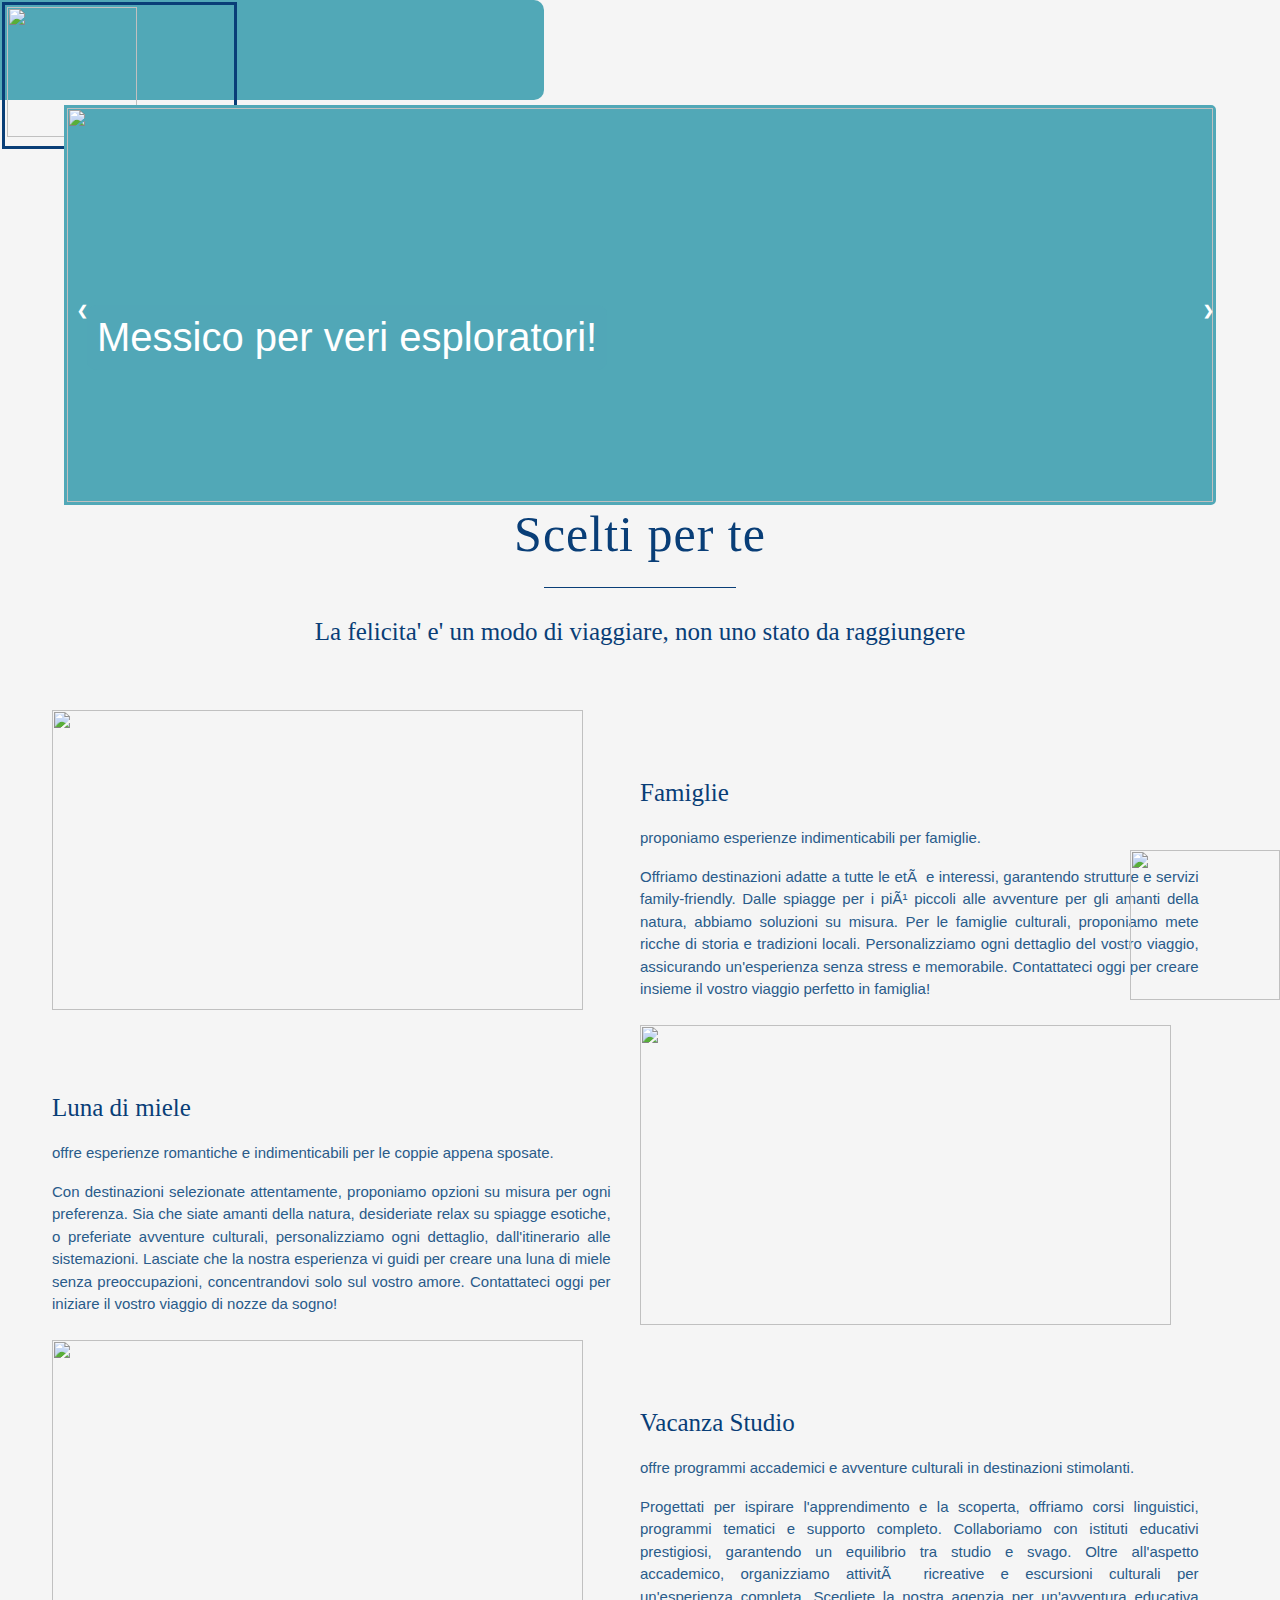
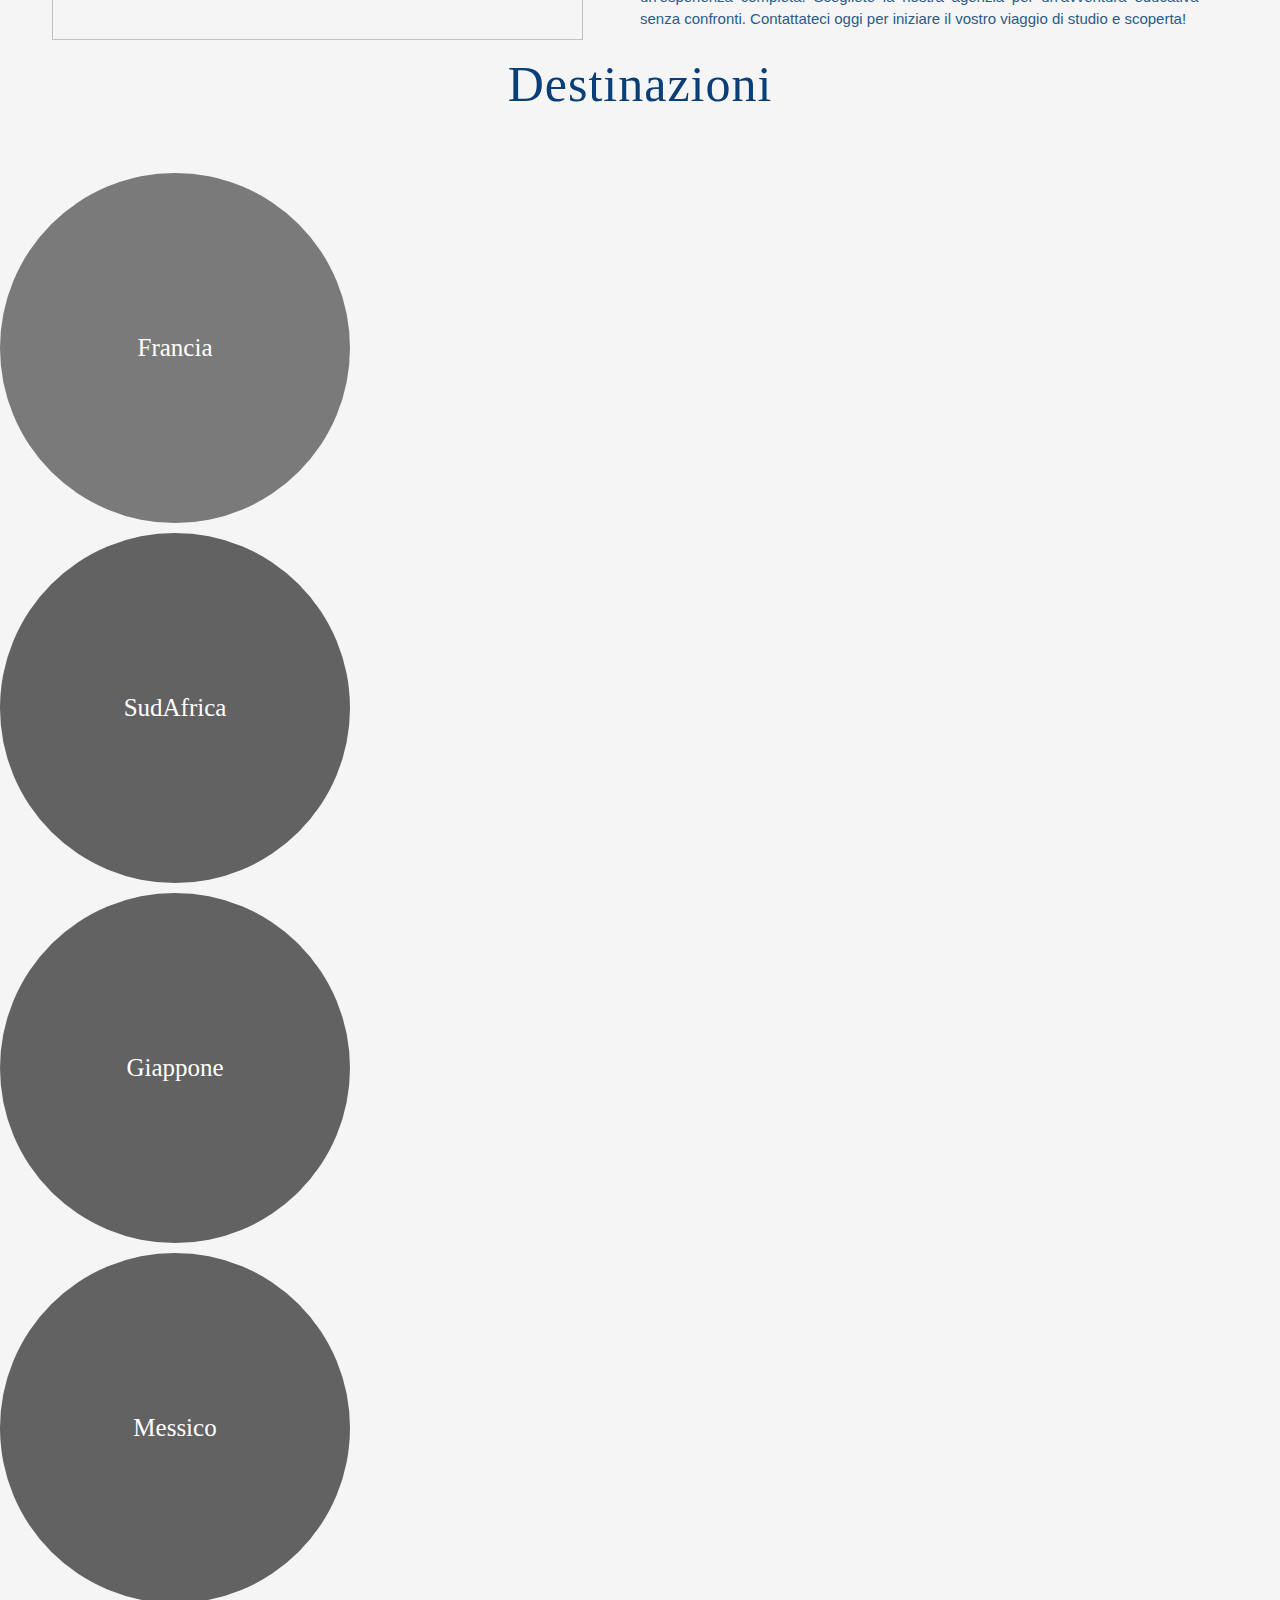
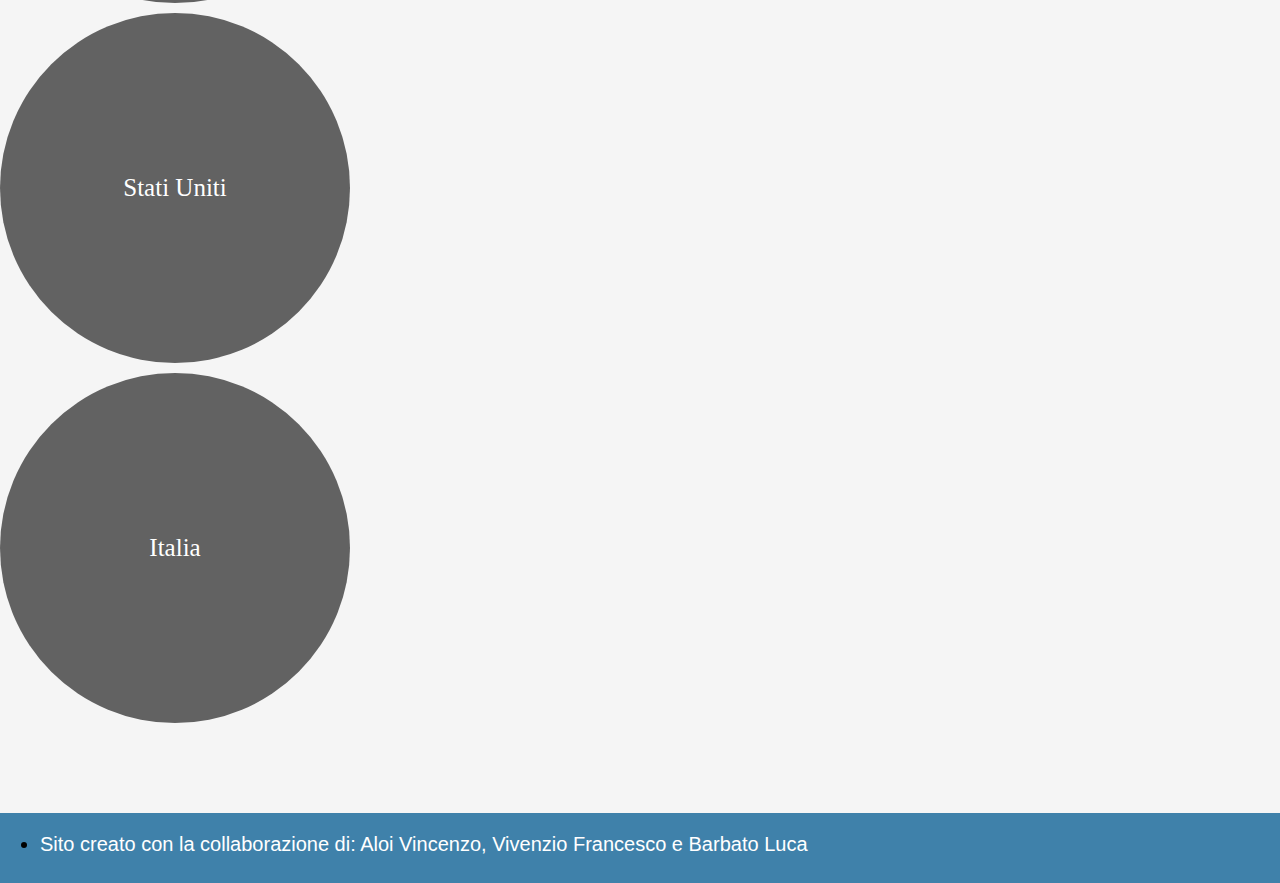
==== commit a1915c43: "header fiXAto su INDEX.HTML ph ho problemi ad aprire il php" ====
--- a/index.html
+++ b/index.html
@@ -16,15 +16,11 @@
     
     </head>
     <body>
-
         <header>
             <div class="homebar">
-                <a href="index.html">
-                    <img src="immagini/logo.png" width="110px" height="60px" id="logo">
-                    Holiway
-                </a>
-                <a href="pagine/Chi-Siamo.html">Chi siamo</a>
-                <a  class="destinazioni-media" href="#destinazioni">Destinazioni</a>
+                <div class="link"><a href="index.html"><img src="immagini/logo.png">Holiway</a></div>
+                <div class="link"><a href="pagine/Chi-Siamo.html">Chi siamo</a></div>
+                <div class="link"><a  class="destinazioni-media" href="#destinazioni">Destinazioni</a></div>
             </div>
         </header>
 
--- a/style.css
+++ b/style.css
@@ -28,80 +28,40 @@
     margin: 0;
 }
 
-header{
-    height: 100px;
-    width: 100%;
-    position: relative;
-}
-
-.homebar{
-    position:relative;
+.homebar {
+    display: inline-block;
+    max-height: 100px;
+    height: auto;
+    margin: 0;
+    background-color: rgb(81, 168, 183);
+    border-radius: 0px 10px 10px 0px;
+    white-space: nowrap; /* Prevent wrapping */
+}
+
+.link {
+    display: inline-block;
     max-width: 100%;
     max-height: 100%;
-    width: auto;
-    height: 100px;
-    margin-top: 0;
-    padding: 10px;
-    top: 0;
-    left: 0;
-    background-color: rgb(81, 168, 183);
-    border-radius: 0px 10px 10px 0px;
-}
-
-.homebar img {
-    max-width: 100%;
-    max-height: 100%;
-    display: inline-block;
-    margin-right: 20px;
-    position: relative;
-    z-index: 0;
-}
-
-.homebar a {
-    max-width: 100%;
-    max-height: 100%;
-    position: relative;
-    display: inline-block;
-    margin-right: 1%;
-    font-size: 30px;
-}
-
-#logo {
-    margin-right: 0px;
-}
-
-.homebar a:hover {
-    max-width: 100%;
-    max-height: 100%;
-    position: relative;
-    display: inline-block;
-    margin-right: 20px;
-    font-size: 30px;
-    scale:1.1;
-}
-
-.homebar h1 {
-    max-width: 100%;
-    max-height:100%;
-    display: inline-block;
-    position: relative;
-    font-size: 30px;
-    top: -40px;
-    left: 30%;
-    margin-right: 20px;
-    scale:1.1;
-}
-
-.homebar h1:hover {
-    max-width: 100%;
-    max-height:100%;
-    display: inline-block;
-    position: relative;
-    font-size: 30px;
-    top: -40px;
-    left: 30%;
-    margin-right: 20px;
-    scale:1.1;
+    margin: 2px;
+    padding: 2px;
+    border: #093E77 solid 3px;
+}
+
+.link a {
+    font-size: 170%;
+}
+
+.link:hover {
+    transform: scale(1.05);
+}
+
+.link a img {
+    width: 130px;
+}
+
+
+.foto-antia{
+    width:9%;
 }
 
 main {
@@ -159,7 +119,7 @@
 
 .slide-container {
     display: block;
-    width: 100%;
+    width: 90%;
     height: 400px;
     margin: auto;
     position: relative;
@@ -677,24 +637,9 @@
     }
 
     #logo{
-        width:80px;
-    }
-
-    .homebar a{
-        margin-right: 5px;
-        font-size: 20px;
-    }
-
-    .homebar a:hover {
-        max-width: 100%;
+        max-width: 20%;
         max-height: 100%;
-        position: relative;
-        display: inline-block;
-        margin-right: 20px;
-        font-size: 30px;
-        scale:1;
-    }
-
+    }
     .col-sx{
         width:100%;
     }
@@ -753,20 +698,6 @@
         font-size:28px
     }
 
-    .homebar a{
-        margin-right: 20px;
-        font-size: 24px;
-    }
-
-    .homebar a:hover {
-        max-width: 100%;
-        max-height: 100%;
-        position: relative;
-        display: inline-block;
-        margin-right: 20px;
-        font-size: 30px;
-        scale:1;
-    }
 
     .col-sx{
         width:100%;
@@ -798,10 +729,6 @@
         visibility:collapse;
     }
 
-    .homebar a{
-        margin-right: 20px;
-        font-size: 28px;
-    }
 
     .text{
         top:70%;
